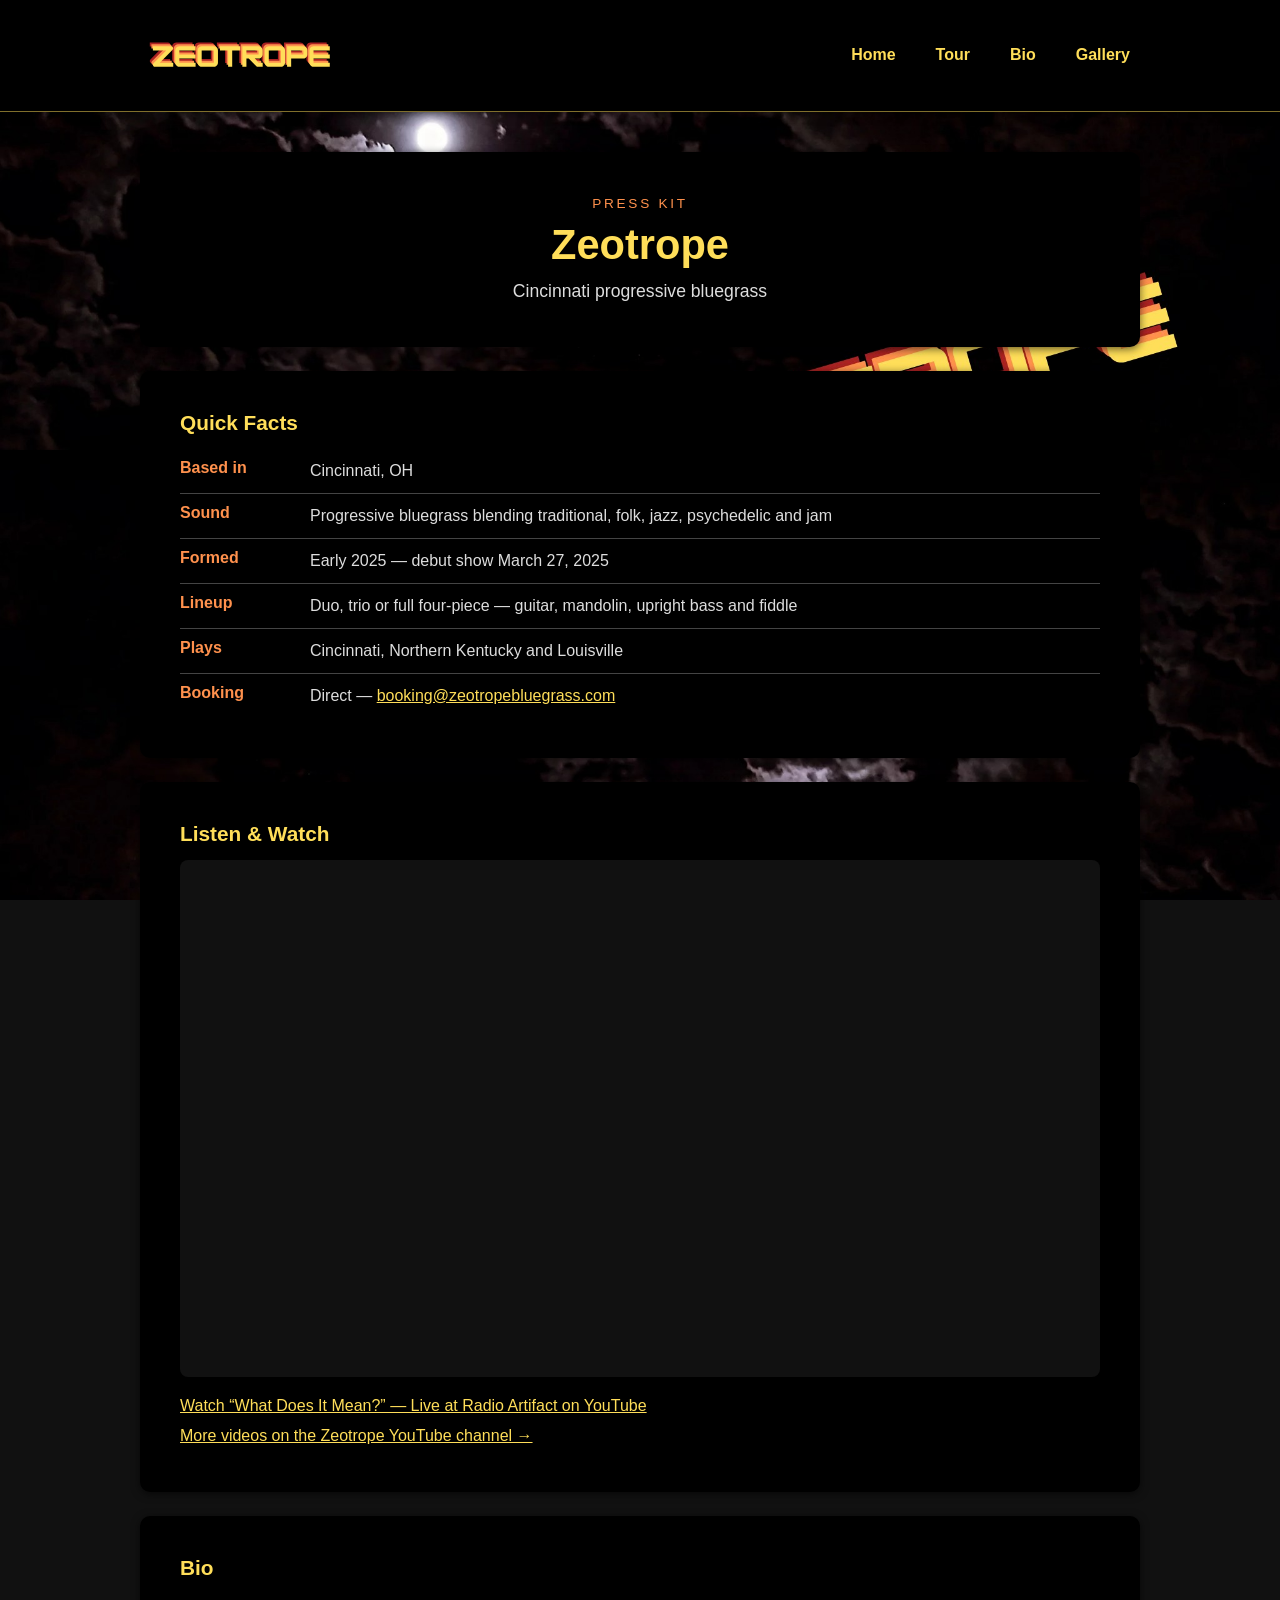
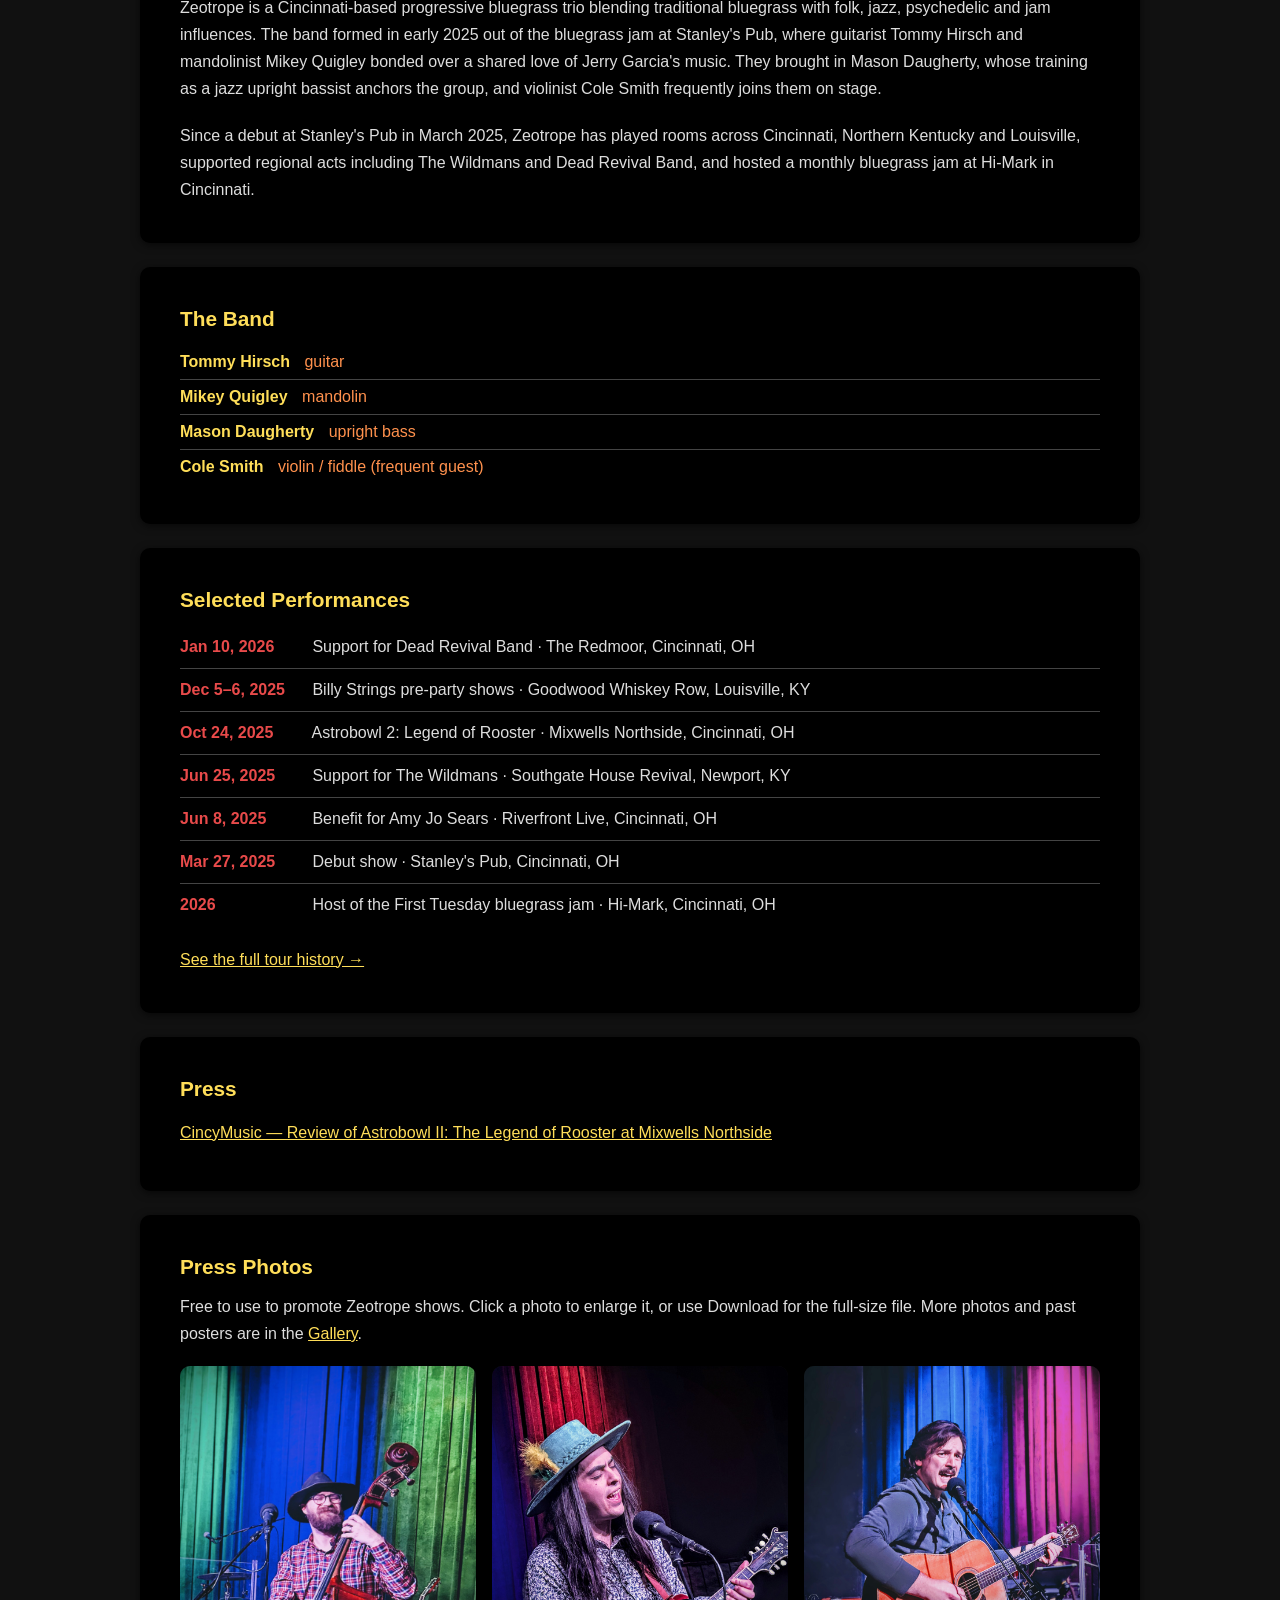
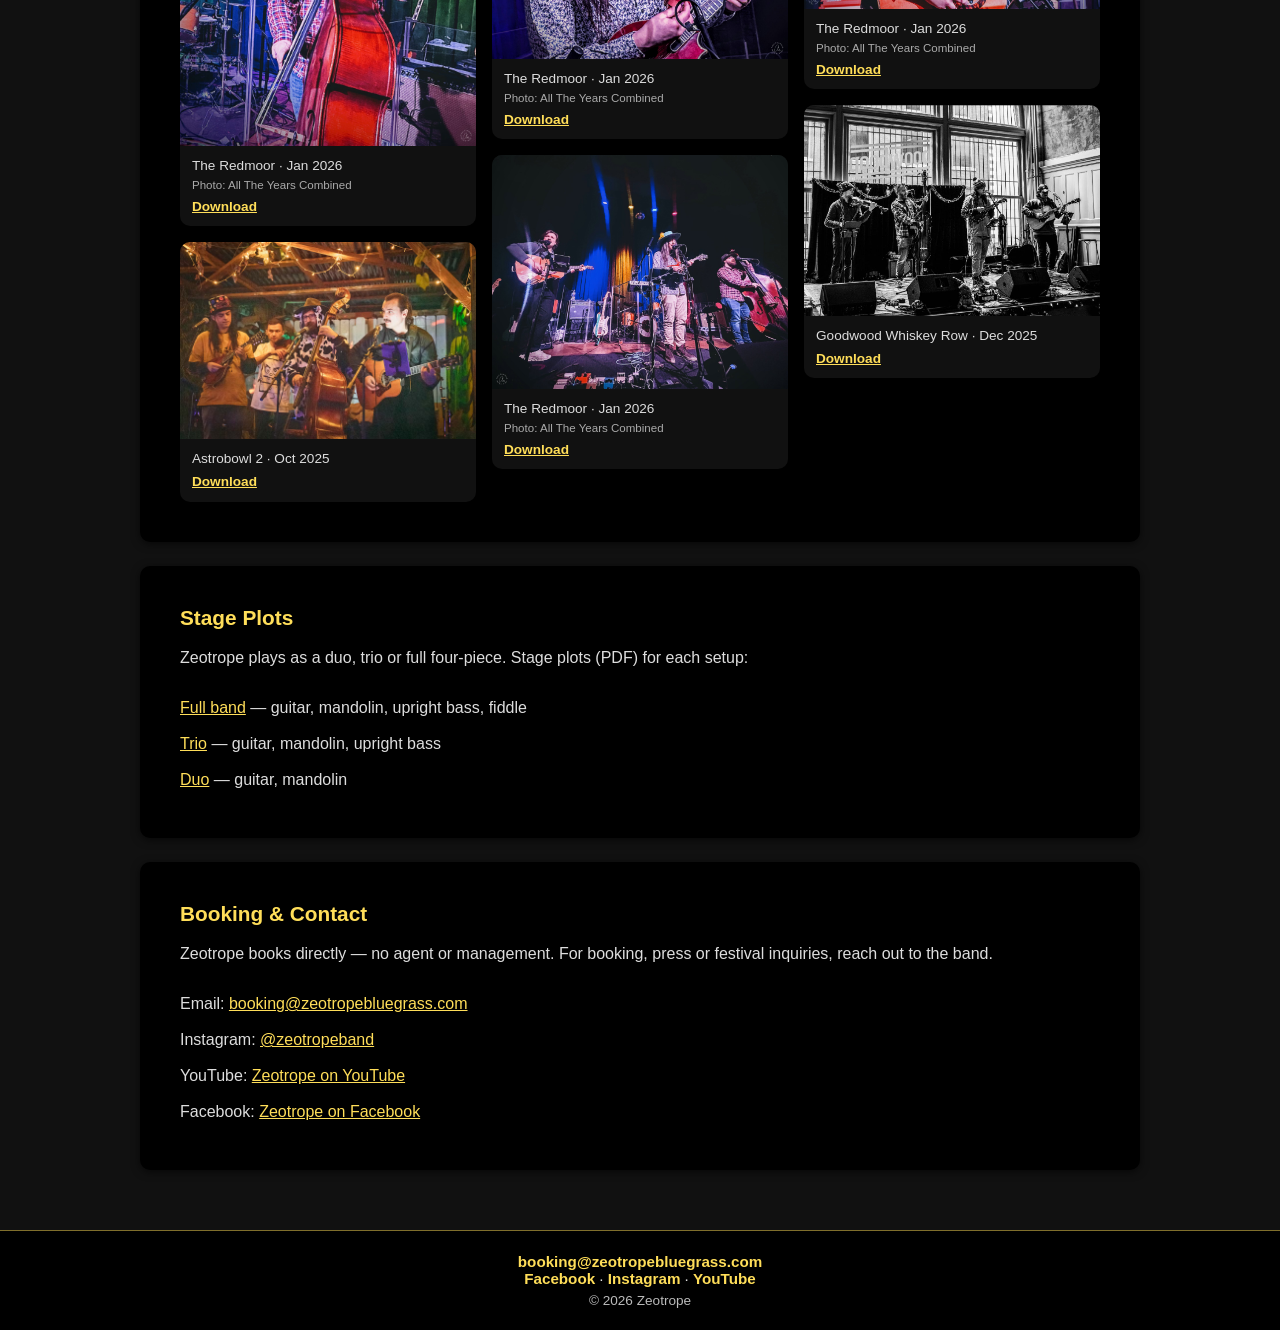
==== epk/index.html @ e507ed10 "Contact update part 2" ====
<!DOCTYPE html>
<html lang="en">
<head>
  <meta charset="UTF-8">
  <meta name="viewport" content="width=device-width, initial-scale=1.0">
  <title>Press Kit | Zeotrope</title>
  <meta name="robots" content="noindex, nofollow"> <!-- unlisted page: send the /epk/ link directly -->
  <meta name="description" content="Zeotrope press kit: bio, lineup, selected performances, press photos and booking contact for a Cincinnati progressive bluegrass band.">
  <link rel="stylesheet" href="../css/site.css?v=6">
  <link rel="stylesheet" href="../css/gallery.css?v=6">
  <link rel="stylesheet" href="../css/epk.css?v=6">
</head>
<body class="page">
  <!-- Shared header + nav (edit js/nav.js to change it everywhere) -->
  <script src="../js/nav.js?v=6"></script>

  <!--
    DRAFT: written from the band's own site content (bio + tour history). Instagram and
    Facebook could not be read automatically, so please check every fact against what the
    band would say. Search this file for "TODO" to find spots that need band input.
  -->

  <div class="content-container epk">

    <!-- Header -->
    <header class="content-box epk-header">
      <p class="epk-label">Press Kit</p>
      <h1>Zeotrope</h1>
      <p class="epk-tagline">Cincinnati progressive bluegrass</p>
    </header>

    <!-- Quick facts (replaces the follower/listener numbers other kits use) -->
    <section class="content-box" aria-labelledby="facts-h">
      <h2 id="facts-h">Quick Facts</h2>
      <dl class="facts">
        <div><dt>Based in</dt><dd>Cincinnati, OH</dd></div>
        <div><dt>Sound</dt><dd>Progressive bluegrass blending traditional, folk, jazz, psychedelic and jam</dd></div>
        <div><dt>Formed</dt><dd>Early 2025 &mdash; debut show March 27, 2025</dd></div>
        <div><dt>Lineup</dt><dd>Duo, trio or full four-piece &mdash; guitar, mandolin, upright bass and fiddle</dd></div>
        <div><dt>Plays</dt><dd>Cincinnati, Northern Kentucky and Louisville</dd></div>
        <div><dt>Booking</dt><dd>Direct &mdash; <a href="mailto:booking@zeotropebluegrass.com">booking@zeotropebluegrass.com</a></dd></div>
      </dl>
    </section>

    <!-- Listen & Watch -->
    <section class="content-box" aria-labelledby="watch-h">
      <h2 id="watch-h">Listen &amp; Watch</h2>
      <div class="video-embed">
        <iframe src="https://www.youtube-nocookie.com/embed/isxkt7oC374"
                title="Zeotrope: &quot;What Does It Mean?&quot; - Live at Radio Artifact"
                loading="lazy"
                allow="accelerometer; clipboard-write; encrypted-media; gyroscope; picture-in-picture; web-share"
                referrerpolicy="strict-origin-when-cross-origin"
                allowfullscreen></iframe>
      </div>
      <p class="video-links">
        <a href="https://www.youtube.com/watch?v=isxkt7oC374" target="_blank" rel="noopener noreferrer">Watch &ldquo;What Does It Mean?&rdquo; &mdash; Live at Radio Artifact on YouTube</a><br>
        <a href="https://www.youtube.com/@ZeotropeBluegrass" target="_blank" rel="noopener noreferrer">More videos on the Zeotrope YouTube channel &rarr;</a>
      </p>
    </section>

    <!-- Bio -->
    <section class="content-box" aria-labelledby="bio-h">
      <h2 id="bio-h">Bio</h2>
      <!-- TODO(band): rewrite in your own voice. The "Jerry Garcia" line is my reading of an unfinished sentence on the Bio page. -->
      <p>
        Zeotrope is a Cincinnati-based progressive bluegrass trio blending traditional bluegrass with folk,
        jazz, psychedelic and jam influences. The band formed in early 2025 out of the bluegrass jam at
        Stanley's Pub, where guitarist Tommy Hirsch and mandolinist Mikey Quigley bonded over a shared love
        of Jerry Garcia's music. They brought in Mason Daugherty, whose training as a jazz upright bassist
        anchors the group, and violinist Cole Smith frequently joins them on stage.
      </p>
      <p>
        Since a debut at Stanley's Pub in March 2025, Zeotrope has played rooms across Cincinnati, Northern
        Kentucky and Louisville, supported regional acts including The Wildmans and Dead Revival Band, and
        hosted a monthly bluegrass jam at Hi-Mark in Cincinnati.
      </p>
    </section>

    <!-- Lineup -->
    <section class="content-box" aria-labelledby="band-h">
      <h2 id="band-h">The Band</h2>
      <ul class="lineup">
        <li><strong>Tommy Hirsch</strong> <span>guitar</span></li>
        <li><strong>Mikey Quigley</strong> <span>mandolin</span></li>
        <li><strong>Mason Daugherty</strong> <span>upright bass</span></li>
        <li><strong>Cole Smith</strong> <span>violin / fiddle (frequent guest)</span></li>
      </ul>
      <!-- TODO(band): add vocals/harmonies per member if you want them listed. -->
    </section>

    <!-- Selected performances -->
    <section class="content-box" aria-labelledby="shows-h">
      <h2 id="shows-h">Selected Performances</h2>
      <ul class="highlights">
        <li><span class="when">Jan 10, 2026</span> Support for Dead Revival Band &middot; The Redmoor, Cincinnati, OH</li>
        <li><span class="when">Dec 5&ndash;6, 2025</span> Billy Strings pre-party shows &middot; Goodwood Whiskey Row, Louisville, KY</li>
        <li><span class="when">Oct 24, 2025</span> Astrobowl 2: Legend of Rooster &middot; Mixwells Northside, Cincinnati, OH</li>
        <li><span class="when">Jun 25, 2025</span> Support for The Wildmans &middot; Southgate House Revival, Newport, KY</li>
        <li><span class="when">Jun 8, 2025</span> Benefit for Amy Jo Sears &middot; Riverfront Live, Cincinnati, OH</li>
        <li><span class="when">Mar 27, 2025</span> Debut show &middot; Stanley's Pub, Cincinnati, OH</li>
        <li><span class="when">2026</span> Host of the First Tuesday bluegrass jam &middot; Hi-Mark, Cincinnati, OH</li>
      </ul>
      <p><a href="tour.html">See the full tour history &rarr;</a></p>
    </section>

    <!-- Press -->
    <section class="content-box" aria-labelledby="press-h">
      <h2 id="press-h">Press</h2>
      <ul class="press-list">
        <li>
          <a href="https://cincymusic.com/blog/2025/10/review-astrobowl-ii-the-legend-of-rooster-at-mixwells-northside" target="_blank" rel="noopener noreferrer">CincyMusic &mdash; Review of Astrobowl II: The Legend of Rooster at Mixwells Northside</a>
        </li>
      </ul>
      <!-- TODO(band): add any other write-ups, radio spots or interviews here. -->
    </section>


    <!-- Press photos -->
    <section class="content-box" aria-labelledby="photos-h">
      <h2 id="photos-h">Press Photos</h2>
      <p>Free to use to promote Zeotrope shows. Click a photo to enlarge it, or use Download for the full-size file. More photos and past posters are in the <a href="gallery.html">Gallery</a>.</p>
      <!-- Redmoor photos are credited to All The Years Combined; add credits for other photos here if needed. -->
      <ul class="gallery-grid press-gallery">
        <li class="gallery-item">
          <figure>
            <a href="../assets/photos/redmoor-4.jpg" data-lightbox download data-caption="The Redmoor · Jan 2026 · Photo: All The Years Combined">
              <img src="../assets/photos/redmoor-4.jpg" width="1597" height="2048" loading="lazy"
                   alt="The upright bassist, in a plaid shirt and black hat, stands with his bass in front of green and blue curtains.">
            </a>
            <figcaption>The Redmoor &middot; Jan 2026<span class="credit">Photo: All The Years Combined</span><a class="dl" href="../assets/photos/redmoor-4.jpg" download>Download</a></figcaption>
          </figure>
        </li>
        <li class="gallery-item">
          <figure>
            <a href="../assets/photos/astrobowl-1.jpg" data-lightbox download data-caption="Astrobowl 2 · Oct 2025">
              <img src="../assets/photos/astrobowl-1.jpg" width="1200" height="800" loading="lazy"
                   alt="The band on a string-lit covered stage: a mandolinist in a decorated hat, a fiddler, an upright bassist in a cow-print hoodie and a guitarist at the microphone.">
            </a>
            <figcaption>Astrobowl 2 &middot; Oct 2025<a class="dl" href="../assets/photos/astrobowl-1.jpg" download>Download</a></figcaption>
          </figure>
        </li>
        <li class="gallery-item">
          <figure>
            <a href="../assets/photos/redmoor-5.jpg" data-lightbox download data-caption="The Redmoor · Jan 2026 · Photo: All The Years Combined">
              <img src="../assets/photos/redmoor-5.jpg" width="2048" height="2023" loading="lazy"
                   alt="The mandolinist, in a teal feathered hat, sings while playing mandolin in front of a red curtain.">
            </a>
            <figcaption>The Redmoor &middot; Jan 2026<span class="credit">Photo: All The Years Combined</span><a class="dl" href="../assets/photos/redmoor-5.jpg" download>Download</a></figcaption>
          </figure>
        </li>
        <li class="gallery-item">
          <figure>
            <a href="../assets/photos/redmoor-2.jpg" data-lightbox download data-caption="The Redmoor · Jan 2026 · Photo: All The Years Combined">
              <img src="../assets/photos/redmoor-2.jpg" width="2048" height="1621" loading="lazy"
                   alt="The guitarist, mandolinist and upright bassist playing in colored stage light at The Redmoor, with a drum kit and amps behind them.">
            </a>
            <figcaption>The Redmoor &middot; Jan 2026<span class="credit">Photo: All The Years Combined</span><a class="dl" href="../assets/photos/redmoor-2.jpg" download>Download</a></figcaption>
          </figure>
        </li>
        <li class="gallery-item">
          <figure>
            <a href="../assets/photos/redmoor-3.jpg" data-lightbox download data-caption="The Redmoor · Jan 2026 · Photo: All The Years Combined">
              <img src="../assets/photos/redmoor-3.jpg" width="2048" height="1677" loading="lazy"
                   alt="The guitarist sings into a microphone while playing acoustic guitar in front of blue and pink curtains.">
            </a>
            <figcaption>The Redmoor &middot; Jan 2026<span class="credit">Photo: All The Years Combined</span><a class="dl" href="../assets/photos/redmoor-3.jpg" download>Download</a></figcaption>
          </figure>
        </li>
        <li class="gallery-item">
          <figure>
            <a href="../assets/photos/goodwood-1.jpg" data-lightbox download data-caption="Goodwood Whiskey Row · Dec 2025">
              <img src="../assets/photos/goodwood-1.jpg" width="1079" height="771" loading="lazy"
                   alt="Black-and-white photo of the band performing in a bright room with tall windows at Goodwood Whiskey Row.">
            </a>
            <figcaption>Goodwood Whiskey Row &middot; Dec 2025<a class="dl" href="../assets/photos/goodwood-1.jpg" download>Download</a></figcaption>
          </figure>
        </li>
      </ul>
    </section>

    <!-- Stage plots -->
    <section class="content-box" aria-labelledby="stage-h">
      <h2 id="stage-h">Stage Plots</h2>
      <p>Zeotrope plays as a duo, trio or full four-piece. Stage plots (PDF) for each setup:</p>
      <ul class="press-list">
        <li><a href="../assets/downloads/zeotrope-stage-plot-full-band.pdf" target="_blank" rel="noopener noreferrer">Full band</a> &mdash; guitar, mandolin, upright bass, fiddle</li>
        <li><a href="../assets/downloads/zeotrope-stage-plot-trio.pdf" target="_blank" rel="noopener noreferrer">Trio</a> &mdash; guitar, mandolin, upright bass</li>
        <li><a href="../assets/downloads/zeotrope-stage-plot-duo.pdf" target="_blank" rel="noopener noreferrer">Duo</a> &mdash; guitar, mandolin</li>
      </ul>
    </section>

    <!-- Contact -->
    <section class="content-box" aria-labelledby="contact-h">
      <h2 id="contact-h">Booking &amp; Contact</h2>
      <p>Zeotrope books directly &mdash; no agent or management. For booking, press or festival inquiries, reach out to the band.</p>
      <ul class="press-list">
        <li>Email: <a href="mailto:booking@zeotropebluegrass.com">booking@zeotropebluegrass.com</a></li>
        <li>Instagram: <a href="https://www.instagram.com/zeotropeband/" target="_blank" rel="noopener noreferrer">@zeotropeband</a></li>
        <li>YouTube: <a href="https://www.youtube.com/@ZeotropeBluegrass" target="_blank" rel="noopener noreferrer">Zeotrope on YouTube</a></li>
        <li>Facebook: <a href="https://www.facebook.com/p/Zeotrope-61574275161086/" target="_blank" rel="noopener noreferrer">Zeotrope on Facebook</a></li>
      </ul>
      <!-- TODO(band): optional extras venues like to see: typical set lengths, and whether you travel beyond the tri-state area. -->
    </section>

  </div>
  <script src="../js/gallery.js"></script>
</body>
</html>
---- css/site.css ----
/* ==========================================================
   Shared styles: reset, page background, header + nav.
   Loaded by every page, before that page's own stylesheet.
   ========================================================== */

/* Reset */
* {
  margin: 0;
  padding: 0;
  box-sizing: border-box;
  font-family: Arial, Helvetica, sans-serif;
}

html {
  overflow-y: scroll; /* keep scrollbar consistent across pages */
}

/* Inner-page background (Bio, Tour, ...).
   Drawn on a fixed layer so it always fills the screen, including on phones. */
body.page {
  background-color: #111;
  color: #fff;
  min-height: 100vh;
  min-height: 100dvh;
  display: flex; /* column layout keeps the footer at the bottom of short pages */
  flex-direction: column;
}

body.page > * {
  flex-shrink: 0;
}

body.page::before {
  content: '';
  position: fixed;
  inset: 0;
  z-index: -1;
  background: url('../assets/images/iks.jpg') no-repeat center center / cover;
}

/* Site Header */
.site-header {
  width: 100%;
  background-color: #000; /* solid, so scrolling content never shows through */
  padding: 30px 0;
  position: sticky; /* stays pinned to the top while the page scrolls */
  top: 0;
  z-index: 1000;
  border-bottom: 1px solid rgba(255, 222, 89, 0.5);
  box-shadow: 0 2px 8px rgba(0, 0, 0, 0.5);
}

/* Nav Bar: logo left, links right */
.nav-bar {
  width: 90%;
  max-width: 1000px;
  margin: 0 auto;
  display: flex;
  justify-content: space-between;
  align-items: center;
}

.nav-logo {
  display: inline-block;
  text-decoration: none;
}

.nav-logo-img {
  width: 200px;
  max-width: 100%;
  height: auto;
  display: block;
}

.nav-links {
  list-style: none;
  display: flex;
  gap: 20px;
}

.nav-links li a {
  display: inline-block;
  text-decoration: none;
  color: #ffde59;
  font-weight: bold;
  padding: 6px 10px;
  border-radius: 4px;
  transition: color 0.3s ease, background-color 0.3s ease;
}

.nav-links li a:hover,
.nav-links li a.active {
  background-color: rgba(255, 222, 89, 0.1);
  color: #ffde59;
}

.nav-links li a:focus-visible,
.nav-logo:focus-visible {
  outline: 2px solid #ffde59;
  outline-offset: 2px;
}

/* Mobile: stack the logo above the links, centered */
@media (max-width: 600px) {
  .site-header {
    padding: 14px 0;
  }

  .nav-bar {
    flex-direction: column;
    gap: 10px;
  }

  .nav-logo-img {
    width: 160px;
  }

  .nav-links {
    flex-wrap: wrap;
    justify-content: center;
    gap: 6px;
  }

  .nav-links li a {
    padding: 10px 14px; /* comfortable tap target */
  }
}

/* ==========================================================
   Shared "black card" layout (Contact, EPK, ...)
   ========================================================== */
.content-container {
  width: 90%;
  max-width: 1000px;
  margin: 0 auto;
  padding: 40px 0 60px;
}

.content-box {
  background-color: #000;
  padding: 40px;
  border-radius: 10px;
  box-shadow: 0 2px 8px rgba(0, 0, 0, 0.6);
}

.content-box + .content-box {
  margin-top: 24px;
}

.content-box h1 {
  font-size: 2rem;
  color: #ffde59;
  margin-bottom: 20px;
  text-align: center;
  text-shadow: 0 1px 3px rgba(0, 0, 0, 0.6);
}

.content-box h2 {
  font-size: 1.3rem;
  color: #ffde59;
  margin-bottom: 14px;
}

.content-box p {
  line-height: 1.7;
  color: #ddd;
  margin-bottom: 1.2rem;
}

.content-box p:last-child {
  margin-bottom: 0;
}

.content-box a {
  color: #ffde59;
}

.content-box a:focus-visible {
  outline: 2px solid #ffde59;
  outline-offset: 2px;
}

@media (max-width: 700px) {
  .content-container {
    padding: 24px 0 40px;
  }

  .content-box {
    padding: 20px;
  }

  .content-box h1 {
    font-size: 1.6rem;
  }
}

/* ---------- Standard social buttons (home + contact) ----------
   Markup:  <ul class="social-links"><li><a class="social-btn" href="..." target="_blank" rel="noopener noreferrer">Facebook</a></li>...</ul>
   To add an icon later, put <img src="..." alt="" width="22" height="22"> before the label text. */
.social-links {
  list-style: none;
  display: flex;
  flex-wrap: wrap;
  justify-content: center;
  gap: 12px;
}

.social-btn {
  display: inline-flex;
  align-items: center;
  gap: 8px;
  padding: 10px 22px;
  min-height: 44px;
  border: 2px solid #ffde59;
  border-radius: 50px;
  background: rgba(0, 0, 0, 0.55);
  color: #ffde59;
  font-weight: bold;
  text-decoration: none;
  transition: background 0.3s, color 0.3s, transform 0.3s;
}

.social-btn:hover {
  background: #aa2222;
  border-color: #aa2222;
  color: #fff;
  transform: scale(1.06);
}

.social-btn:focus-visible {
  outline: 3px solid #fff;
  outline-offset: 3px;
}

/* ---------- Site footer (added by js/nav.js) ---------- */
.site-footer {
  margin-top: auto;
  width: 100%;
  padding: 22px 20px;
  background-color: #000;
  border-top: 1px solid rgba(255, 222, 89, 0.5);
  text-align: center;
  color: #ddd;
  font-size: 0.95rem;
}

.site-footer a {
  color: #ffde59;
  font-weight: bold;
  text-decoration: none;
}

.site-footer a:hover {
  text-decoration: underline;
}

.site-footer a:focus-visible {
  outline: 2px solid #ffde59;
  outline-offset: 2px;
}

.footer-copy {
  margin-top: 6px;
  font-size: 0.85rem;
  color: #bbb;
}

@media print {
  .site-footer { display: none; }
}
---- css/gallery.css ----
/* ==========================================================
   Gallery page only. Shared header/nav/background are in site.css.
   ========================================================== */

.gallery-container {
  width: 90%;
  max-width: 1100px;
  margin: 0 auto;
  padding: 40px 0 60px;
}

.gallery-title {
  font-size: 2rem;
  color: #ffde59;
  text-align: center;
  margin-bottom: 24px;
  text-shadow: 0 1px 3px rgba(0, 0, 0, 0.6);
}

/* Masonry-style columns: photos of different shapes pack together */
.gallery-grid {
  list-style: none;
  column-count: 3;
  column-gap: 16px;
}

.gallery-item {
  break-inside: avoid;
  margin-bottom: 16px;
  background-color: #000;
  border-radius: 10px;
  overflow: hidden;
  box-shadow: 0 2px 8px rgba(0, 0, 0, 0.6);
}

.gallery-item a {
  display: block;
}

.gallery-item img {
  display: block;
  width: 100%;
  height: auto;
  transition: opacity 0.3s ease;
}

.gallery-item a:hover img {
  opacity: 0.85;
}

.gallery-item a:focus-visible {
  outline: 3px solid #ffde59;
  outline-offset: -3px;
}

.gallery-item figcaption {
  padding: 10px 12px;
  font-size: 0.85rem;
  line-height: 1.4;
  color: #ddd;
}

@media (max-width: 900px) {
  .gallery-grid {
    column-count: 2;
  }
}

@media (max-width: 560px) {
  .gallery-container {
    padding: 24px 0 40px;
  }

  .gallery-title {
    font-size: 1.6rem;
  }

  .gallery-grid {
    column-count: 1;
  }
}

/* ---------- Click-to-enlarge viewer (built by js/gallery.js) ---------- */
dialog.lightbox {
  border: none;
  padding: 0;
  margin: 0;
  width: 100%;
  max-width: 100vw;
  height: 100%;
  max-height: 100vh;
  max-height: 100dvh;
  background: rgba(0, 0, 0, 0.94);
  color: #fff;
}

dialog.lightbox::backdrop {
  background: rgba(0, 0, 0, 0.94);
}

dialog.lightbox figure {
  width: 100%;
  height: 100%;
  display: flex;
  flex-direction: column;
  align-items: center;
  justify-content: center;
  padding: 56px 56px 20px;
}

dialog.lightbox img {
  max-width: 100%;
  max-height: calc(100% - 44px);
  object-fit: contain;
}

dialog.lightbox figcaption {
  margin-top: 12px;
  min-height: 24px;
  font-size: 0.95rem;
  text-align: center;
  color: #ddd;
}

dialog.lightbox button {
  position: absolute;
  background: rgba(0, 0, 0, 0.6);
  color: #ffde59;
  border: 1px solid rgba(255, 222, 89, 0.5);
  border-radius: 50%;
  width: 44px;
  height: 44px;
  font-size: 1.8rem;
  line-height: 1;
  cursor: pointer;
}

dialog.lightbox button:hover,
dialog.lightbox button:focus-visible {
  background: rgba(255, 222, 89, 0.2);
  outline: none;
}

dialog.lightbox .lb-close { top: 12px; right: 12px; }
dialog.lightbox .lb-prev  { left: 10px;  top: 50%; transform: translateY(-50%); }
dialog.lightbox .lb-next  { right: 10px; top: 50%; transform: translateY(-50%); }

@media (max-width: 560px) {
  dialog.lightbox figure {
    padding: 56px 8px 16px;
  }
}

/* ---------- Gallery page extras ---------- */
.gallery-jump {
  text-align: center;
  margin-bottom: 8px;
  color: #ddd;
}

.gallery-jump a {
  color: #ffde59;
  font-weight: bold;
  text-decoration: none;
  padding: 6px 8px;
}

.gallery-jump a:hover {
  text-decoration: underline;
}

.gallery-heading {
  font-size: 1.4rem;
  color: #ffde59;
  margin: 28px 0 16px;
  text-shadow: 0 1px 3px rgba(0, 0, 0, 0.6);
  scroll-margin-top: 140px; /* clears the pinned header after a jump link */
}

/* Download link shown inside the viewer for press photos */
dialog.lightbox .lb-download {
  margin-top: 6px;
  color: #ffde59;
  font-weight: bold;
  font-size: 0.9rem;
}

dialog.lightbox .lb-download[hidden] {
  display: none;
}

/* Press photos inside the EPK card: same masonry cards as the Gallery */
.press-gallery {
  margin-top: 8px;
}

.press-gallery .gallery-item {
  background-color: #111;
  box-shadow: none;
}

.press-gallery .gallery-item figcaption .dl {
  display: block;
  margin-top: 4px;
  color: #ffde59;
  font-weight: bold;
}

@media (max-width: 560px) {
  .gallery-heading {
    scroll-margin-top: 170px; /* header is taller on phones */
  }
}

/* Photographer credit line under a caption */
.gallery-item figcaption .credit {
  display: block;
  margin-top: 2px;
  font-size: 0.85em;
  opacity: 0.75;
}
---- css/epk.css ----
/* ==========================================================
   EPK / press kit page only. Card layout comes from site.css.
   ========================================================== */

.epk-header {
  text-align: center;
}

.epk-label {
  font-size: 0.85rem;
  letter-spacing: 0.2em;
  text-transform: uppercase;
  color: #ff914d !important;
  margin-bottom: 6px !important;
}

.epk-header h1 {
  font-size: 2.6rem;
  margin-bottom: 8px;
}

.epk-tagline {
  font-size: 1.1rem;
  margin-bottom: 0 !important;
}

/* Quick facts: label | value */
.facts > div {
  display: flex;
  gap: 20px;
  padding: 10px 0;
  border-bottom: 1px solid #444;
}

.facts > div:last-child {
  border-bottom: none;
}

.facts dt {
  flex: 0 0 110px;
  font-weight: bold;
  color: #ff914d;
}

.facts dd {
  color: #ddd;
  line-height: 1.5;
}

/* Lineup */
.lineup {
  list-style: none;
}

.lineup li {
  padding: 8px 0;
  border-bottom: 1px solid #444;
  color: #ddd;
}

.lineup li:last-child {
  border-bottom: none;
}

.lineup strong {
  color: #ffde59;
  margin-right: 10px;
}

.lineup span {
  color: #ff914d;
}

/* Selected performances */
.highlights {
  list-style: none;
  margin-bottom: 1.2rem;
}

.highlights li {
  padding: 9px 0;
  border-bottom: 1px solid #444;
  color: #ddd;
  line-height: 1.5;
}

.highlights li:last-child {
  border-bottom: none;
}

.highlights .when {
  display: inline-block;
  min-width: 120px;
  margin-right: 8px;
  font-weight: bold;
  color: #e84a4a;
}

/* Press + contact link lists */
.press-list {
  list-style: none;
}

.press-list li {
  padding: 6px 0;
  color: #ddd;
  line-height: 1.5;
}

/* Video embed: scales to the card width, always 16:9 */
.video-embed {
  position: relative;
  width: 100%;
  aspect-ratio: 16 / 9;
  background: #111;
  border-radius: 8px;
  overflow: hidden;
  margin-bottom: 14px;
}

.video-embed iframe {
  position: absolute;
  inset: 0;
  width: 100%;
  height: 100%;
  border: 0;
}

.video-links {
  line-height: 1.9 !important;
}

/* Mobile */
@media (max-width: 700px) {
  .epk-header h1 {
    font-size: 2rem;
  }

  .highlights .when {
    display: block;
    min-width: 0;
  }
}

@media (max-width: 520px) {
  .facts > div {
    flex-direction: column;
    gap: 2px;
  }

  .facts dt {
    flex-basis: auto;
  }

}

/* Printing / "Save as PDF": a clean black-on-white one-sheet */
@media print {
  .site-header {
    display: none;
  }

  body.page,
  body.page * {
    color: #000 !important;
    text-shadow: none !important;
  }

  body.page {
    background: #fff;
  }

  body.page::before {
    display: none;
  }

  .content-container {
    width: 100%;
    max-width: none;
    padding: 0;
  }

  .content-box {
    background: #fff;
    box-shadow: none;
    border-radius: 0;
    padding: 12px 0;
    break-inside: avoid;
  }

  .content-box + .content-box {
    margin-top: 0;
    border-top: 1px solid #999;
  }

  .video-embed,
  .gallery-item figcaption .dl {
    display: none;
  }

  .press-gallery .gallery-item {
    background: #fff;
  }

  .press-gallery img {
    max-height: 140px;
    object-fit: cover;
  }
}
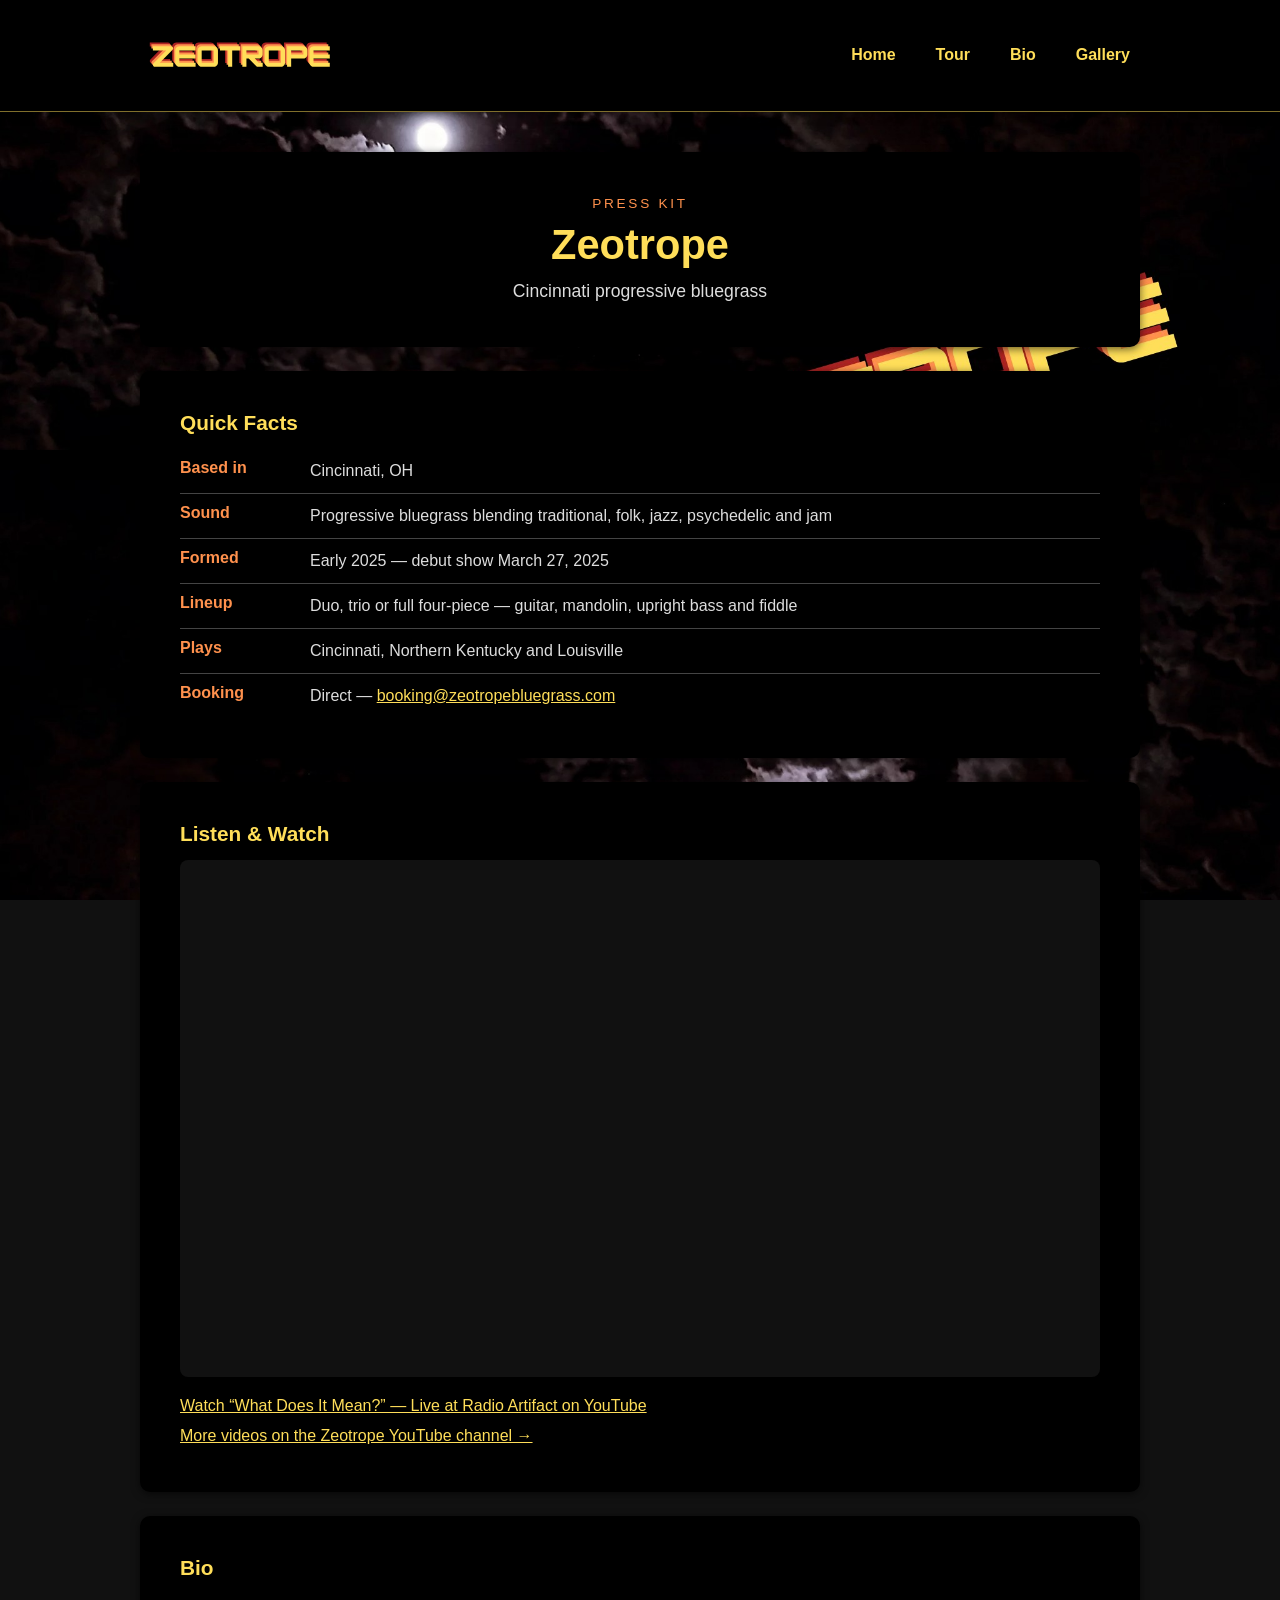
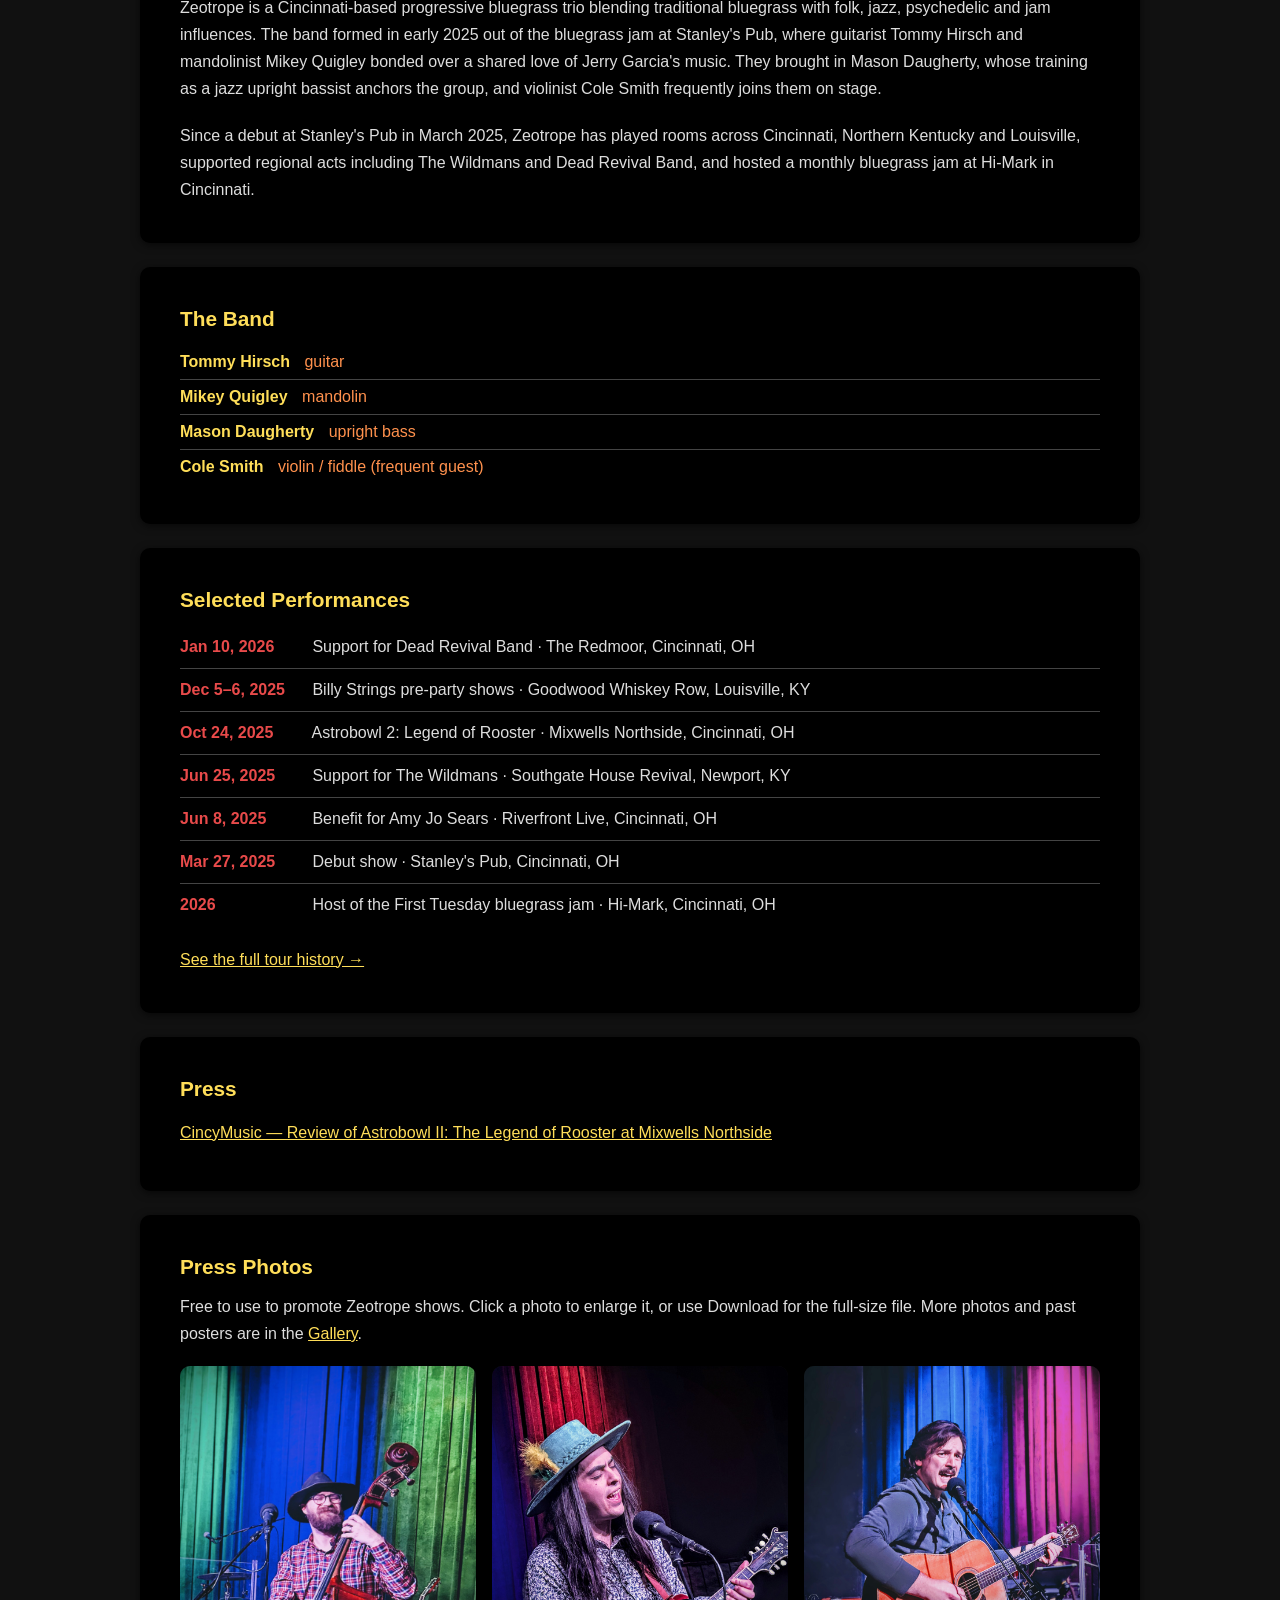
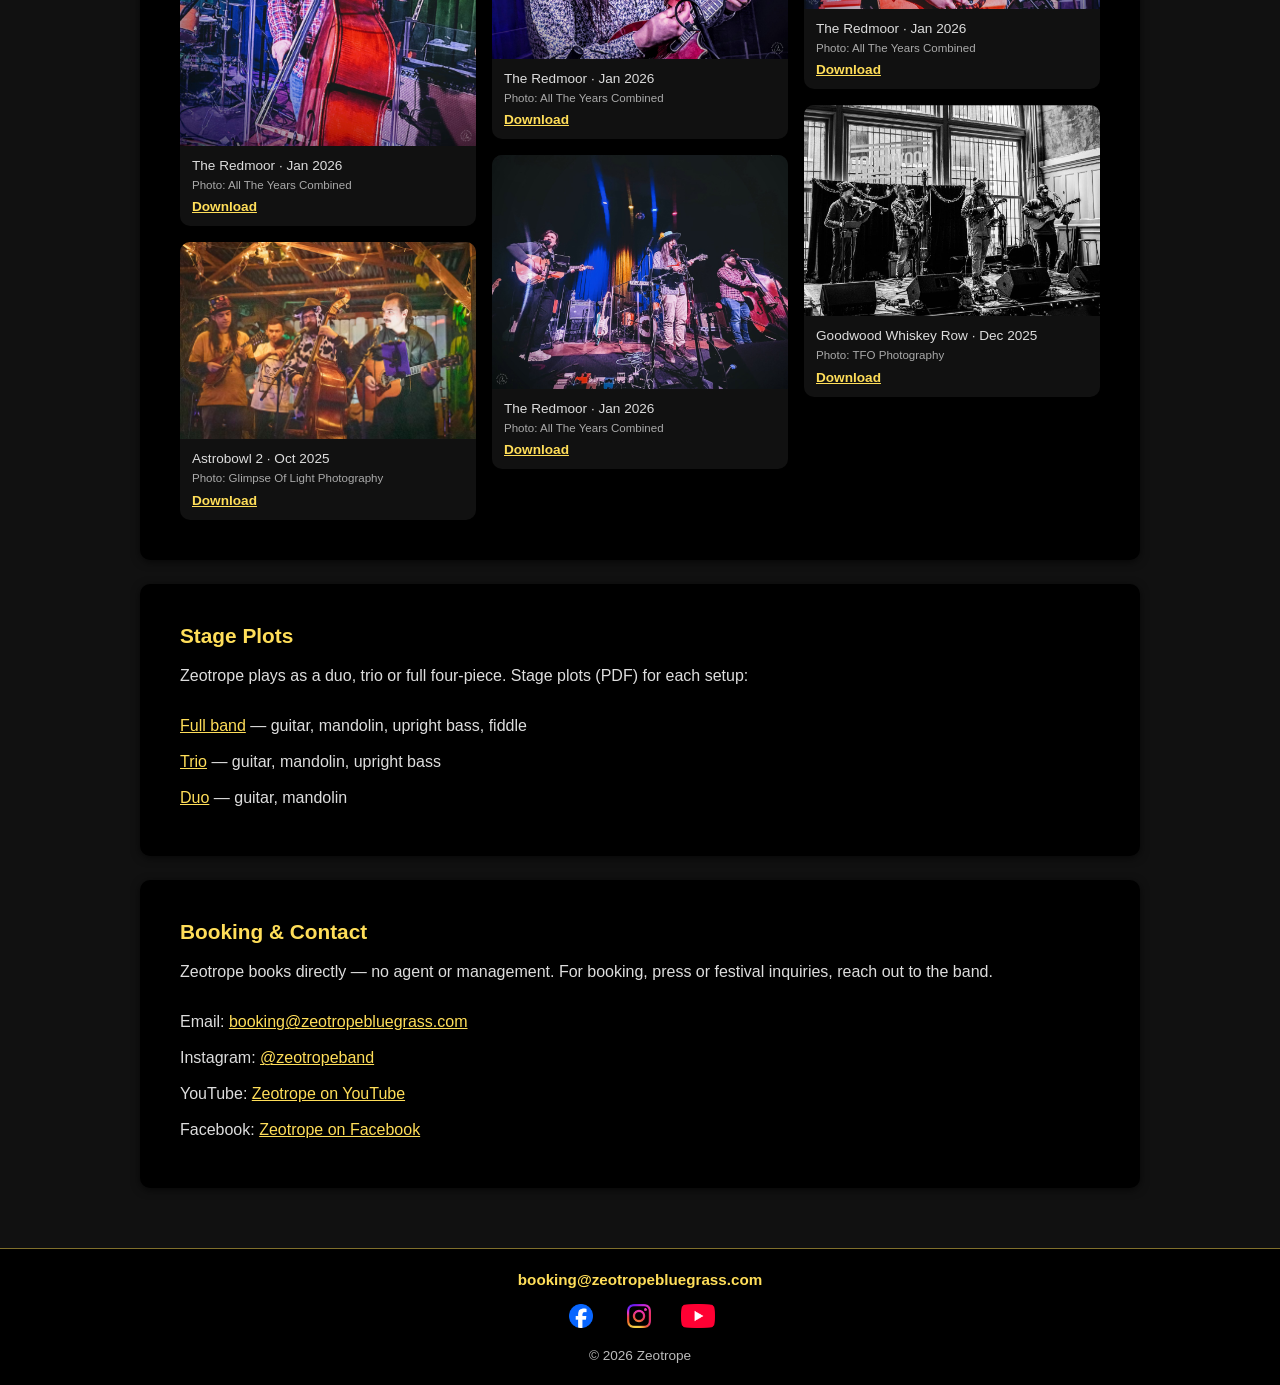
==== commit efe69ccf: "Logos, photo cred" ====
--- a/epk/index.html
+++ b/epk/index.html
@@ -6,13 +6,13 @@
   <title>Press Kit | Zeotrope</title>
   <meta name="robots" content="noindex, nofollow"> <!-- unlisted page: send the /epk/ link directly -->
   <meta name="description" content="Zeotrope press kit: bio, lineup, selected performances, press photos and booking contact for a Cincinnati progressive bluegrass band.">
-  <link rel="stylesheet" href="../css/site.css?v=6">
-  <link rel="stylesheet" href="../css/gallery.css?v=6">
-  <link rel="stylesheet" href="../css/epk.css?v=6">
+  <link rel="stylesheet" href="../css/site.css?v=11">
+  <link rel="stylesheet" href="../css/gallery.css?v=11">
+  <link rel="stylesheet" href="../css/epk.css?v=11">
 </head>
 <body class="page">
   <!-- Shared header + nav (edit js/nav.js to change it everywhere) -->
-  <script src="../js/nav.js?v=6"></script>
+  <script src="../js/nav.js?v=11"></script>
 
   <!--
     DRAFT: written from the band's own site content (bio + tour history). Instagram and
@@ -133,11 +133,11 @@
         </li>
         <li class="gallery-item">
           <figure>
-            <a href="../assets/photos/astrobowl-1.jpg" data-lightbox download data-caption="Astrobowl 2 · Oct 2025">
+            <a href="../assets/photos/astrobowl-1.jpg" data-lightbox download data-caption="Astrobowl 2 · Oct 2025 · Photo: Glimpse Of Light Photography">
               <img src="../assets/photos/astrobowl-1.jpg" width="1200" height="800" loading="lazy"
                    alt="The band on a string-lit covered stage: a mandolinist in a decorated hat, a fiddler, an upright bassist in a cow-print hoodie and a guitarist at the microphone.">
             </a>
-            <figcaption>Astrobowl 2 &middot; Oct 2025<a class="dl" href="../assets/photos/astrobowl-1.jpg" download>Download</a></figcaption>
+            <figcaption>Astrobowl 2 &middot; Oct 2025<span class="credit">Photo: Glimpse Of Light Photography</span><a class="dl" href="../assets/photos/astrobowl-1.jpg" download>Download</a></figcaption>
           </figure>
         </li>
         <li class="gallery-item">
@@ -169,11 +169,11 @@
         </li>
         <li class="gallery-item">
           <figure>
-            <a href="../assets/photos/goodwood-1.jpg" data-lightbox download data-caption="Goodwood Whiskey Row · Dec 2025">
+            <a href="../assets/photos/goodwood-1.jpg" data-lightbox download data-caption="Goodwood Whiskey Row · Dec 2025 · Photo: TFO Photography">
               <img src="../assets/photos/goodwood-1.jpg" width="1079" height="771" loading="lazy"
                    alt="Black-and-white photo of the band performing in a bright room with tall windows at Goodwood Whiskey Row.">
             </a>
-            <figcaption>Goodwood Whiskey Row &middot; Dec 2025<a class="dl" href="../assets/photos/goodwood-1.jpg" download>Download</a></figcaption>
+            <figcaption>Goodwood Whiskey Row &middot; Dec 2025<span class="credit">Photo: TFO Photography</span><a class="dl" href="../assets/photos/goodwood-1.jpg" download>Download</a></figcaption>
           </figure>
         </li>
       </ul>
--- a/css/site.css
+++ b/css/site.css
@@ -268,3 +268,62 @@
 @media print {
   .site-footer { display: none; }
 }
+
+/* Icon inside a social button (the image is removed automatically if its file is missing) */
+.social-btn img {
+  width: 22px;
+  height: 22px;
+  display: block;
+}
+
+/* Icon-only style (home page): the brand icons in a row, no border.
+   Each link keeps its text label for screen readers; the label only shows when the icon file is missing. */
+.social-links--icons {
+  gap: 24px;
+  align-items: center;
+}
+
+.social-links--icons .social-btn {
+  min-width: 44px;
+  min-height: 44px;
+  padding: 6px;
+  border: none;
+  border-radius: 10px;
+  background: none;
+  justify-content: center;
+  transition: transform 0.25s ease;
+}
+
+.social-links--icons .social-btn:hover {
+  background: none;
+  transform: scale(1.2); /* slight enlarge on hover */
+}
+
+.social-links--icons .social-btn img {
+  width: auto;
+  height: 32px;
+  display: block;
+}
+
+.social-links--icons .social-btn:has(img) span {
+  position: absolute;
+  width: 1px;
+  height: 1px;
+  overflow: hidden;
+  clip: rect(0 0 0 0);
+  white-space: nowrap;
+}
+
+/* Smaller icon row (footer) */
+.social-links--small {
+  gap: 14px;
+  margin: 6px 0 10px;
+}
+
+.social-links--small .social-btn img {
+  height: 24px;
+}
+
+.site-footer .social-btn:hover {
+  text-decoration: none;
+}
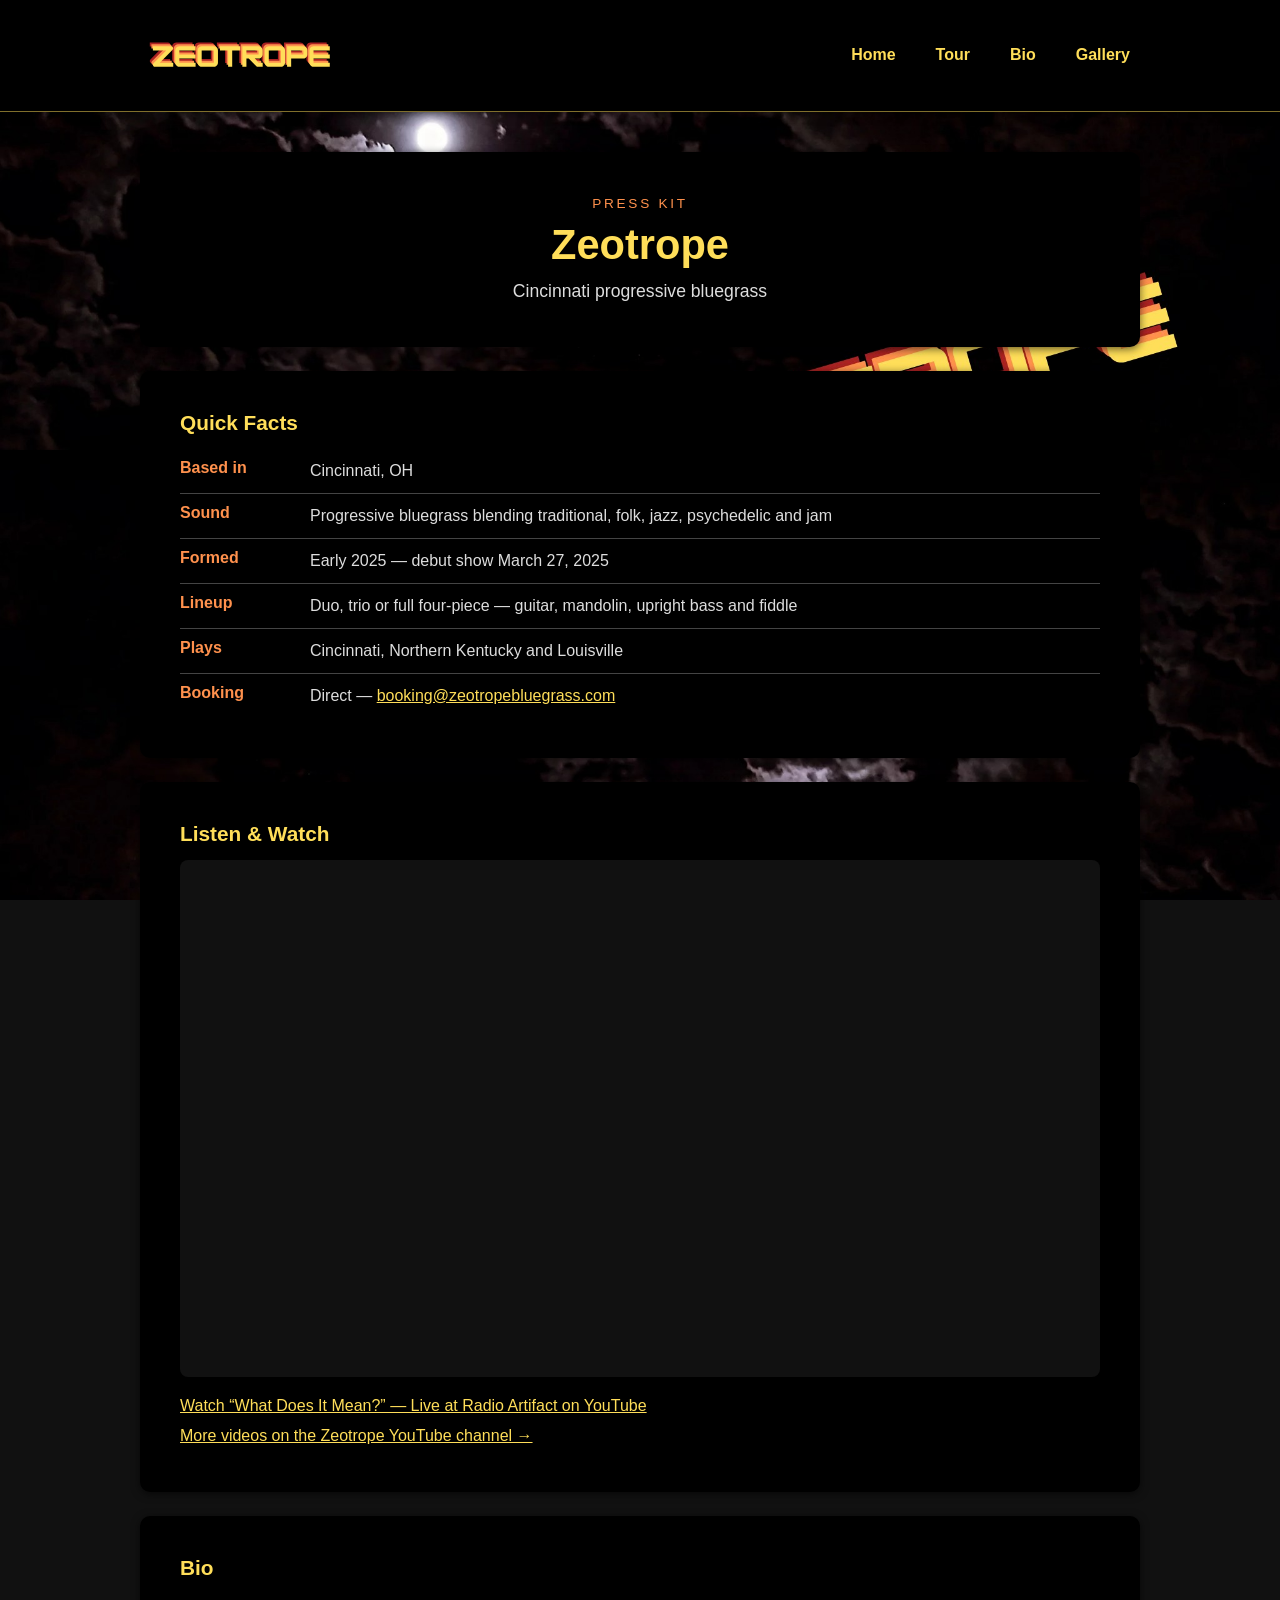
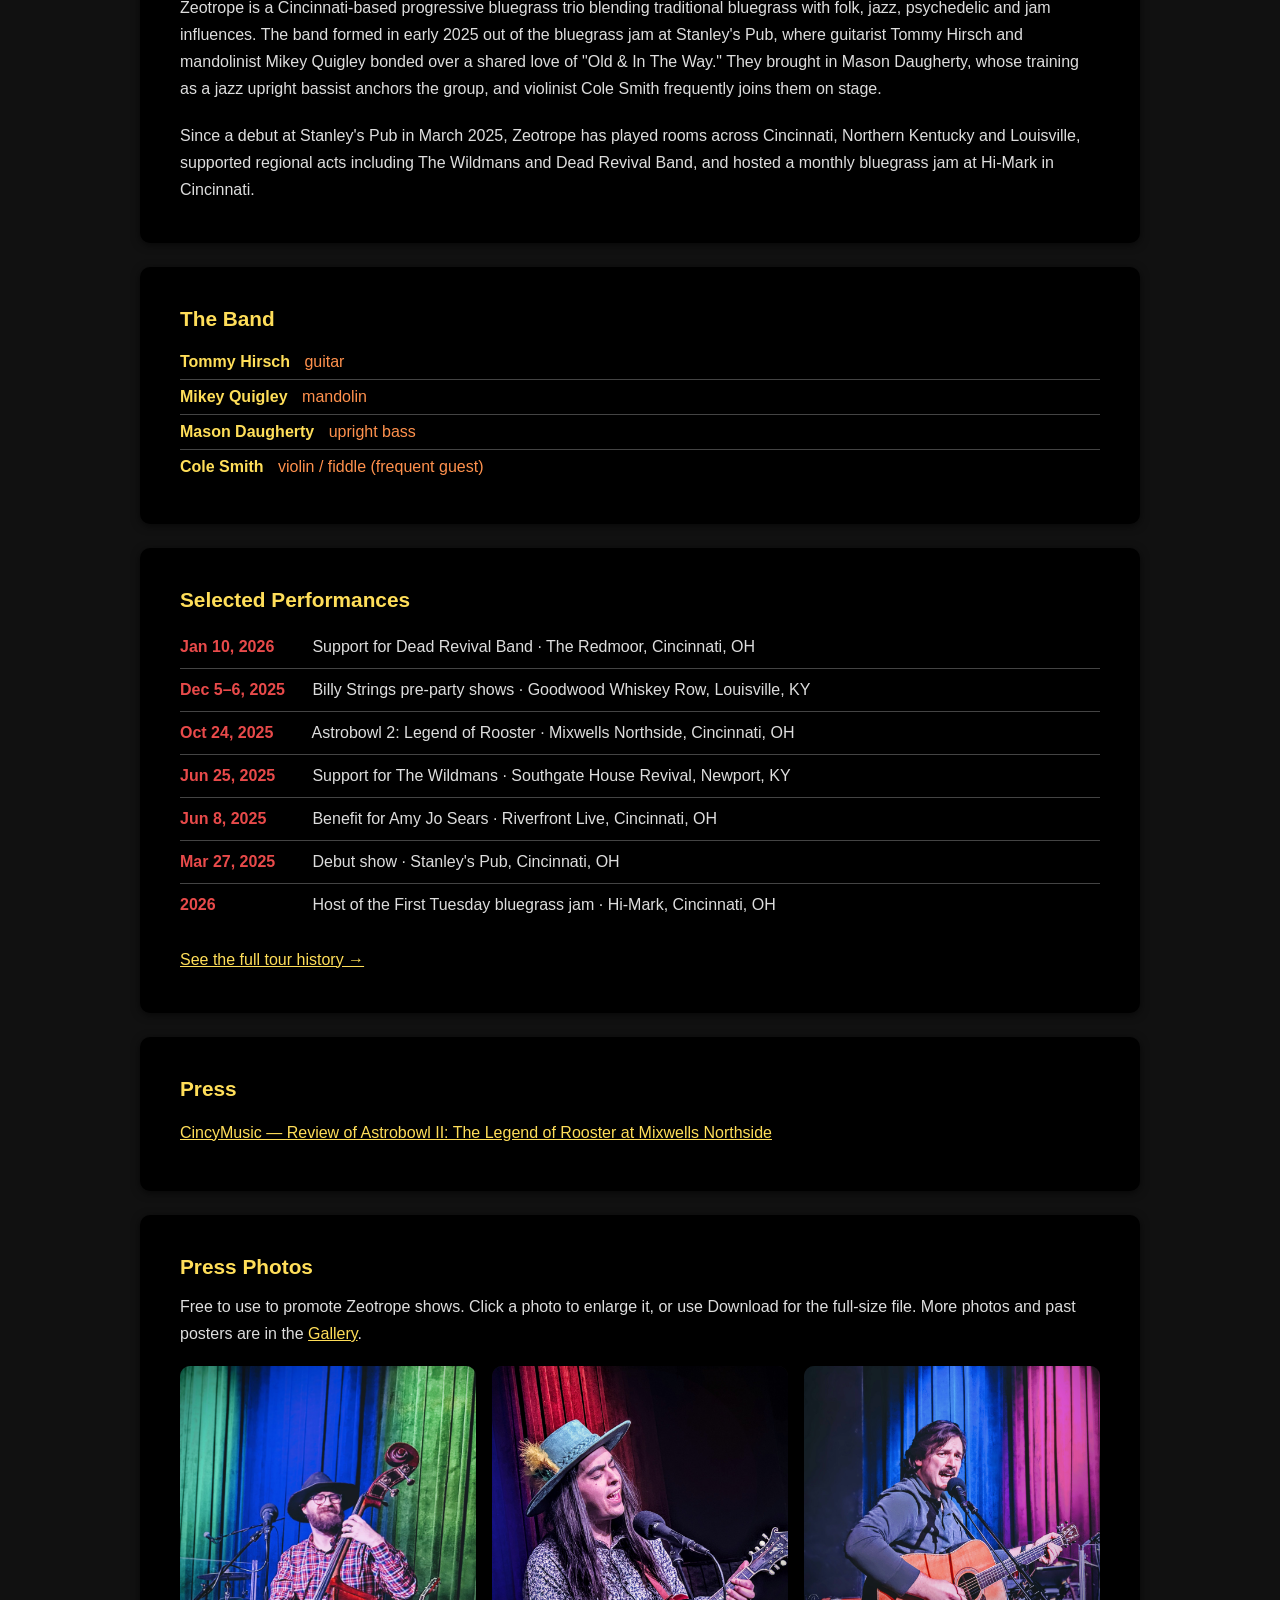
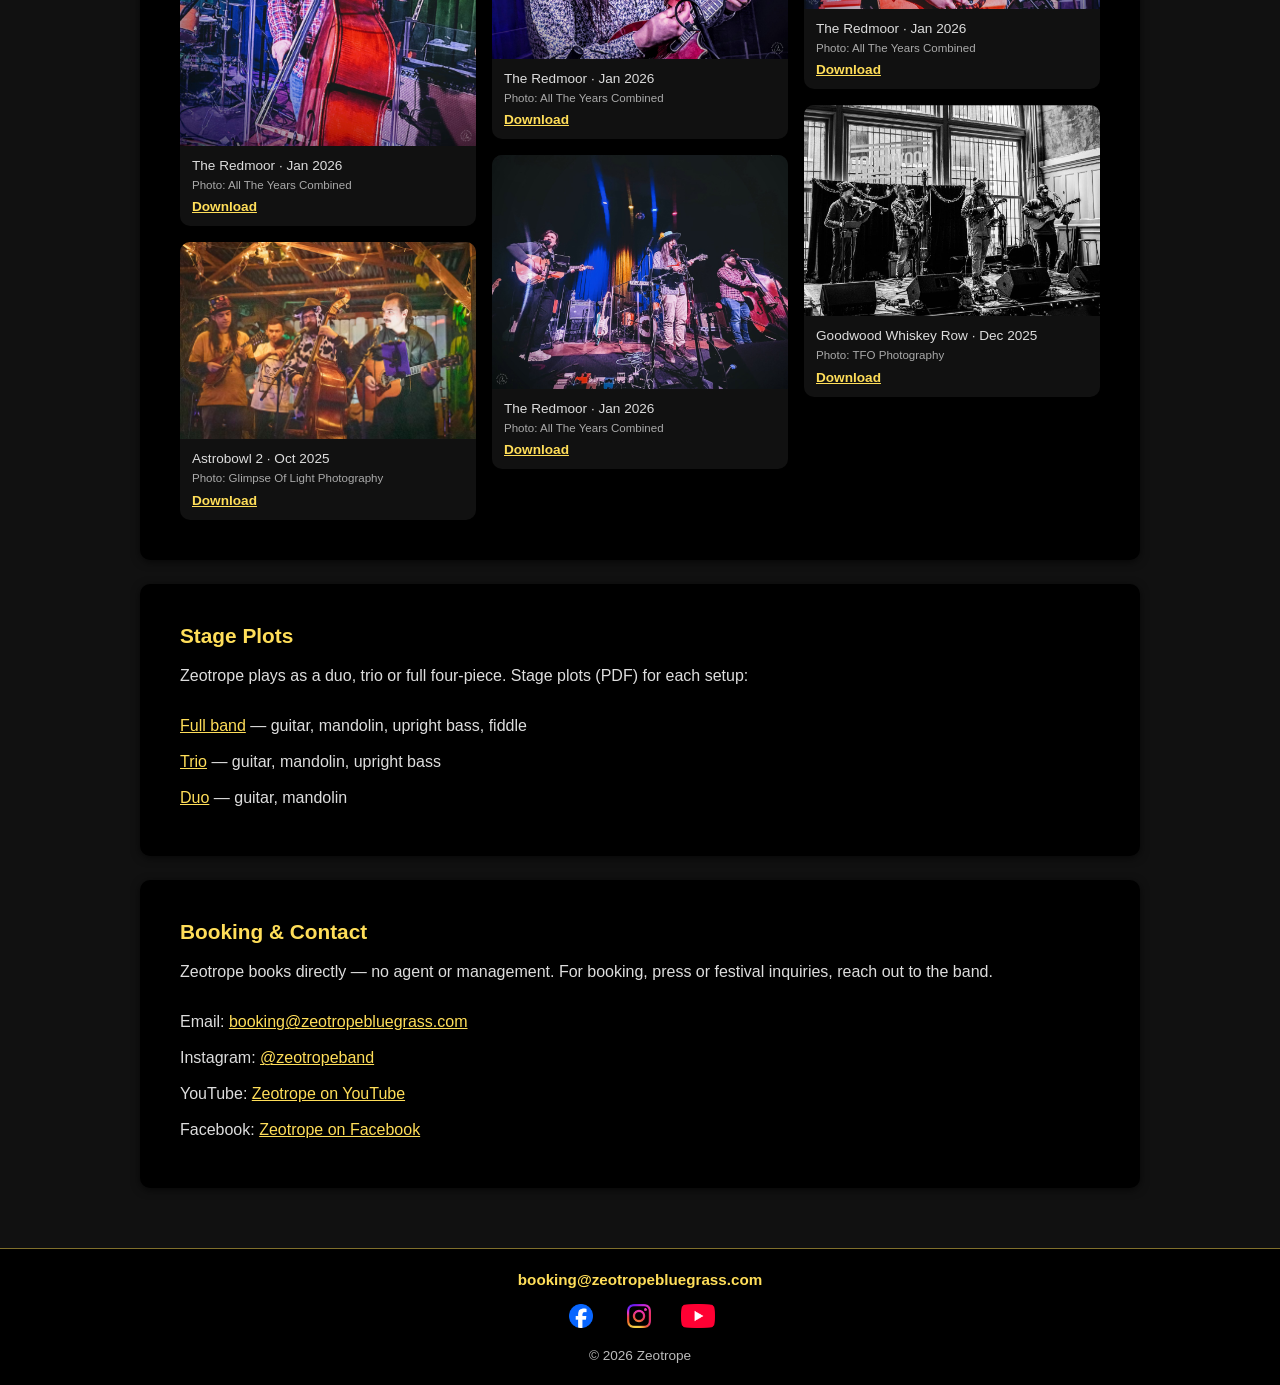
==== commit a7df0f0b: "Bio Update" ====
--- a/epk/index.html
+++ b/epk/index.html
@@ -4,15 +4,25 @@
   <meta charset="UTF-8">
   <meta name="viewport" content="width=device-width, initial-scale=1.0">
   <title>Press Kit | Zeotrope</title>
+  <meta property="og:type" content="website">
+  <meta property="og:site_name" content="Zeotrope">
+  <meta property="og:title" content="Zeotrope Press Kit">
+  <meta property="og:description" content="Zeotrope press kit: bio, lineup, selected performances, press photos and booking contact.">
+  <meta property="og:url" content="https://zeotropebluegrass.com/epk/">
+  <meta property="og:image" content="https://zeotropebluegrass.com/assets/images/og-logo.jpg">
+  <meta property="og:image:width" content="1200">
+  <meta property="og:image:height" content="630">
+  <meta property="og:image:alt" content="Zeotrope logo: carousel horses above the band name">
+  <meta name="twitter:card" content="summary_large_image">
   <meta name="robots" content="noindex, nofollow"> <!-- unlisted page: send the /epk/ link directly -->
   <meta name="description" content="Zeotrope press kit: bio, lineup, selected performances, press photos and booking contact for a Cincinnati progressive bluegrass band.">
-  <link rel="stylesheet" href="../css/site.css?v=11">
-  <link rel="stylesheet" href="../css/gallery.css?v=11">
-  <link rel="stylesheet" href="../css/epk.css?v=11">
+  <link rel="stylesheet" href="../css/site.css?v=13">
+  <link rel="stylesheet" href="../css/gallery.css?v=13">
+  <link rel="stylesheet" href="../css/epk.css?v=13">
 </head>
 <body class="page">
   <!-- Shared header + nav (edit js/nav.js to change it everywhere) -->
-  <script src="../js/nav.js?v=11"></script>
+  <script src="../js/nav.js?v=13"></script>
 
   <!--
     DRAFT: written from the band's own site content (bio + tour history). Instagram and
@@ -62,12 +72,12 @@
     <!-- Bio -->
     <section class="content-box" aria-labelledby="bio-h">
       <h2 id="bio-h">Bio</h2>
-      <!-- TODO(band): rewrite in your own voice. The "Jerry Garcia" line is my reading of an unfinished sentence on the Bio page. -->
+      <!-- TODO(band): rewrite in your own voice. -->
       <p>
         Zeotrope is a Cincinnati-based progressive bluegrass trio blending traditional bluegrass with folk,
         jazz, psychedelic and jam influences. The band formed in early 2025 out of the bluegrass jam at
         Stanley's Pub, where guitarist Tommy Hirsch and mandolinist Mikey Quigley bonded over a shared love
-        of Jerry Garcia's music. They brought in Mason Daugherty, whose training as a jazz upright bassist
+        of &quot;Old &amp; In The Way.&quot; They brought in Mason Daugherty, whose training as a jazz upright bassist
         anchors the group, and violinist Cole Smith frequently joins them on stage.
       </p>
       <p>
--- a/css/gallery.css
+++ b/css/gallery.css
@@ -219,3 +219,41 @@
   font-size: 0.85em;
   opacity: 0.75;
 }
+
+/* Featured video at the top of the gallery: 16:9, scales to the page width */
+.gallery-video {
+  max-width: 800px;
+  margin: 0 auto 24px;
+}
+
+.gallery-video .video-embed {
+  position: relative;
+  width: 100%;
+  aspect-ratio: 16 / 9;
+  background: #111;
+  border-radius: 8px;
+  overflow: hidden;
+}
+
+.gallery-video .video-embed iframe {
+  position: absolute;
+  inset: 0;
+  width: 100%;
+  height: 100%;
+  border: 0;
+}
+
+.gallery-video .video-caption {
+  text-align: center;
+  margin-top: 10px;
+}
+
+.gallery-video .video-caption a {
+  color: #ffde59;
+  font-weight: bold;
+  text-decoration: none;
+}
+
+.gallery-video .video-caption a:hover {
+  text-decoration: underline;
+}
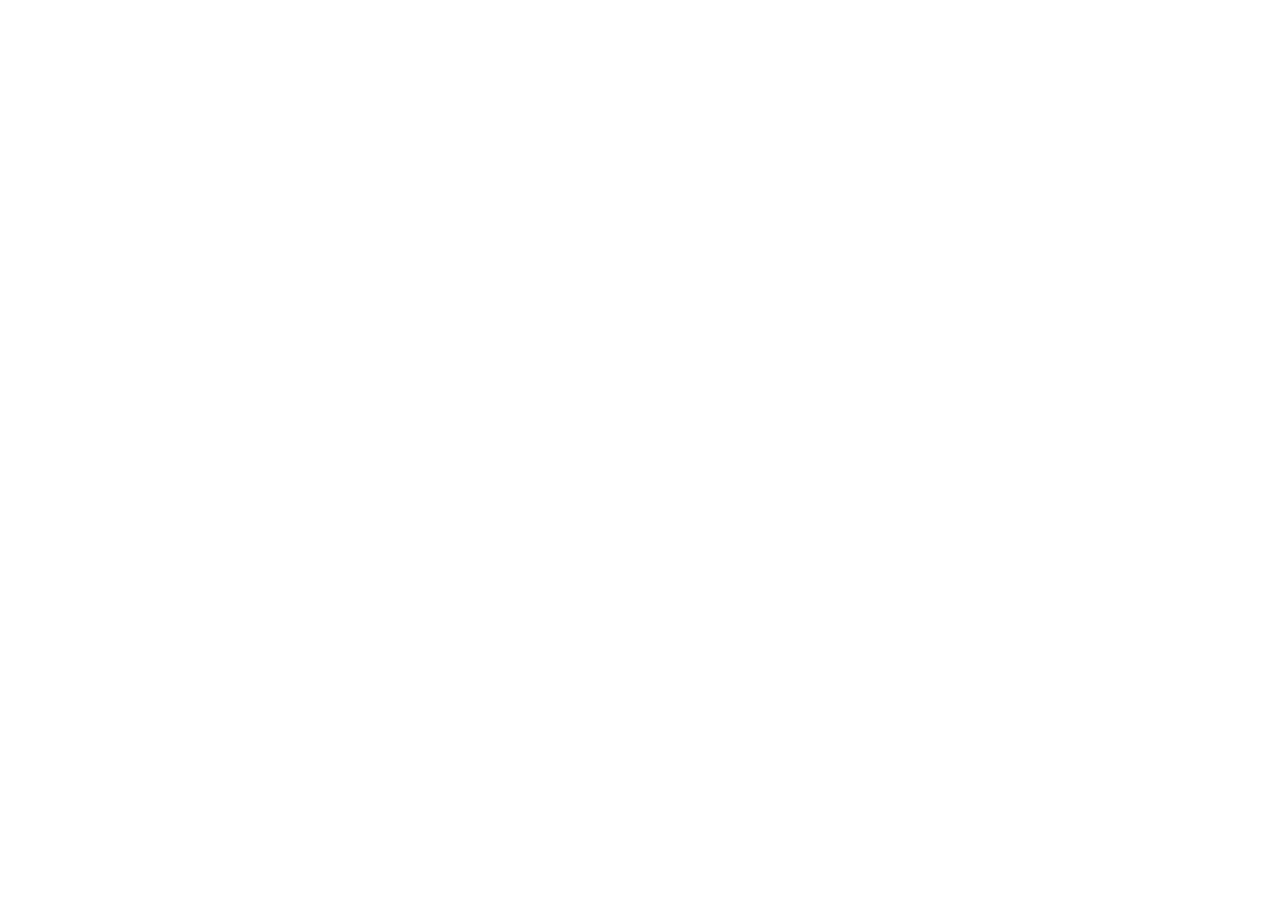
==== commit 2a6a7dd8: "URLs" ====
--- a/epk/index.html
+++ b/epk/index.html
@@ -1,219 +1,8 @@
 <!DOCTYPE html>
-<html lang="en">
-<head>
-  <meta charset="UTF-8">
-  <meta name="viewport" content="width=device-width, initial-scale=1.0">
-  <title>Press Kit | Zeotrope</title>
-  <meta property="og:type" content="website">
-  <meta property="og:site_name" content="Zeotrope">
-  <meta property="og:title" content="Zeotrope Press Kit">
-  <meta property="og:description" content="Zeotrope press kit: bio, lineup, selected performances, press photos and booking contact.">
-  <meta property="og:url" content="https://zeotropebluegrass.com/epk/">
-  <meta property="og:image" content="https://zeotropebluegrass.com/assets/images/og-logo.jpg">
-  <meta property="og:image:width" content="1200">
-  <meta property="og:image:height" content="630">
-  <meta property="og:image:alt" content="Zeotrope logo: carousel horses above the band name">
-  <meta name="twitter:card" content="summary_large_image">
-  <meta name="robots" content="noindex, nofollow"> <!-- unlisted page: send the /epk/ link directly -->
-  <meta name="description" content="Zeotrope press kit: bio, lineup, selected performances, press photos and booking contact for a Cincinnati progressive bluegrass band.">
-  <link rel="stylesheet" href="../css/site.css?v=13">
-  <link rel="stylesheet" href="../css/gallery.css?v=13">
-  <link rel="stylesheet" href="../css/epk.css?v=13">
-</head>
-<body class="page">
-  <!-- Shared header + nav (edit js/nav.js to change it everywhere) -->
-  <script src="../js/nav.js?v=13"></script>
-
-  <!--
-    DRAFT: written from the band's own site content (bio + tour history). Instagram and
-    Facebook could not be read automatically, so please check every fact against what the
-    band would say. Search this file for "TODO" to find spots that need band input.
-  -->
-
-  <div class="content-container epk">
-
-    <!-- Header -->
-    <header class="content-box epk-header">
-      <p class="epk-label">Press Kit</p>
-      <h1>Zeotrope</h1>
-      <p class="epk-tagline">Cincinnati progressive bluegrass</p>
-    </header>
-
-    <!-- Quick facts (replaces the follower/listener numbers other kits use) -->
-    <section class="content-box" aria-labelledby="facts-h">
-      <h2 id="facts-h">Quick Facts</h2>
-      <dl class="facts">
-        <div><dt>Based in</dt><dd>Cincinnati, OH</dd></div>
-        <div><dt>Sound</dt><dd>Progressive bluegrass blending traditional, folk, jazz, psychedelic and jam</dd></div>
-        <div><dt>Formed</dt><dd>Early 2025 &mdash; debut show March 27, 2025</dd></div>
-        <div><dt>Lineup</dt><dd>Duo, trio or full four-piece &mdash; guitar, mandolin, upright bass and fiddle</dd></div>
-        <div><dt>Plays</dt><dd>Cincinnati, Northern Kentucky and Louisville</dd></div>
-        <div><dt>Booking</dt><dd>Direct &mdash; <a href="mailto:booking@zeotropebluegrass.com">booking@zeotropebluegrass.com</a></dd></div>
-      </dl>
-    </section>
-
-    <!-- Listen & Watch -->
-    <section class="content-box" aria-labelledby="watch-h">
-      <h2 id="watch-h">Listen &amp; Watch</h2>
-      <div class="video-embed">
-        <iframe src="https://www.youtube-nocookie.com/embed/isxkt7oC374"
-                title="Zeotrope: &quot;What Does It Mean?&quot; - Live at Radio Artifact"
-                loading="lazy"
-                allow="accelerometer; clipboard-write; encrypted-media; gyroscope; picture-in-picture; web-share"
-                referrerpolicy="strict-origin-when-cross-origin"
-                allowfullscreen></iframe>
-      </div>
-      <p class="video-links">
-        <a href="https://www.youtube.com/watch?v=isxkt7oC374" target="_blank" rel="noopener noreferrer">Watch &ldquo;What Does It Mean?&rdquo; &mdash; Live at Radio Artifact on YouTube</a><br>
-        <a href="https://www.youtube.com/@ZeotropeBluegrass" target="_blank" rel="noopener noreferrer">More videos on the Zeotrope YouTube channel &rarr;</a>
-      </p>
-    </section>
-
-    <!-- Bio -->
-    <section class="content-box" aria-labelledby="bio-h">
-      <h2 id="bio-h">Bio</h2>
-      <!-- TODO(band): rewrite in your own voice. -->
-      <p>
-        Zeotrope is a Cincinnati-based progressive bluegrass trio blending traditional bluegrass with folk,
-        jazz, psychedelic and jam influences. The band formed in early 2025 out of the bluegrass jam at
-        Stanley's Pub, where guitarist Tommy Hirsch and mandolinist Mikey Quigley bonded over a shared love
-        of &quot;Old &amp; In The Way.&quot; They brought in Mason Daugherty, whose training as a jazz upright bassist
-        anchors the group, and violinist Cole Smith frequently joins them on stage.
-      </p>
-      <p>
-        Since a debut at Stanley's Pub in March 2025, Zeotrope has played rooms across Cincinnati, Northern
-        Kentucky and Louisville, supported regional acts including The Wildmans and Dead Revival Band, and
-        hosted a monthly bluegrass jam at Hi-Mark in Cincinnati.
-      </p>
-    </section>
-
-    <!-- Lineup -->
-    <section class="content-box" aria-labelledby="band-h">
-      <h2 id="band-h">The Band</h2>
-      <ul class="lineup">
-        <li><strong>Tommy Hirsch</strong> <span>guitar</span></li>
-        <li><strong>Mikey Quigley</strong> <span>mandolin</span></li>
-        <li><strong>Mason Daugherty</strong> <span>upright bass</span></li>
-        <li><strong>Cole Smith</strong> <span>violin / fiddle (frequent guest)</span></li>
-      </ul>
-      <!-- TODO(band): add vocals/harmonies per member if you want them listed. -->
-    </section>
-
-    <!-- Selected performances -->
-    <section class="content-box" aria-labelledby="shows-h">
-      <h2 id="shows-h">Selected Performances</h2>
-      <ul class="highlights">
-        <li><span class="when">Jan 10, 2026</span> Support for Dead Revival Band &middot; The Redmoor, Cincinnati, OH</li>
-        <li><span class="when">Dec 5&ndash;6, 2025</span> Billy Strings pre-party shows &middot; Goodwood Whiskey Row, Louisville, KY</li>
-        <li><span class="when">Oct 24, 2025</span> Astrobowl 2: Legend of Rooster &middot; Mixwells Northside, Cincinnati, OH</li>
-        <li><span class="when">Jun 25, 2025</span> Support for The Wildmans &middot; Southgate House Revival, Newport, KY</li>
-        <li><span class="when">Jun 8, 2025</span> Benefit for Amy Jo Sears &middot; Riverfront Live, Cincinnati, OH</li>
-        <li><span class="when">Mar 27, 2025</span> Debut show &middot; Stanley's Pub, Cincinnati, OH</li>
-        <li><span class="when">2026</span> Host of the First Tuesday bluegrass jam &middot; Hi-Mark, Cincinnati, OH</li>
-      </ul>
-      <p><a href="tour.html">See the full tour history &rarr;</a></p>
-    </section>
-
-    <!-- Press -->
-    <section class="content-box" aria-labelledby="press-h">
-      <h2 id="press-h">Press</h2>
-      <ul class="press-list">
-        <li>
-          <a href="https://cincymusic.com/blog/2025/10/review-astrobowl-ii-the-legend-of-rooster-at-mixwells-northside" target="_blank" rel="noopener noreferrer">CincyMusic &mdash; Review of Astrobowl II: The Legend of Rooster at Mixwells Northside</a>
-        </li>
-      </ul>
-      <!-- TODO(band): add any other write-ups, radio spots or interviews here. -->
-    </section>
-
-
-    <!-- Press photos -->
-    <section class="content-box" aria-labelledby="photos-h">
-      <h2 id="photos-h">Press Photos</h2>
-      <p>Free to use to promote Zeotrope shows. Click a photo to enlarge it, or use Download for the full-size file. More photos and past posters are in the <a href="gallery.html">Gallery</a>.</p>
-      <!-- Redmoor photos are credited to All The Years Combined; add credits for other photos here if needed. -->
-      <ul class="gallery-grid press-gallery">
-        <li class="gallery-item">
-          <figure>
-            <a href="../assets/photos/redmoor-4.jpg" data-lightbox download data-caption="The Redmoor · Jan 2026 · Photo: All The Years Combined">
-              <img src="../assets/photos/redmoor-4.jpg" width="1597" height="2048" loading="lazy"
-                   alt="The upright bassist, in a plaid shirt and black hat, stands with his bass in front of green and blue curtains.">
-            </a>
-            <figcaption>The Redmoor &middot; Jan 2026<span class="credit">Photo: All The Years Combined</span><a class="dl" href="../assets/photos/redmoor-4.jpg" download>Download</a></figcaption>
-          </figure>
-        </li>
-        <li class="gallery-item">
-          <figure>
-            <a href="../assets/photos/astrobowl-1.jpg" data-lightbox download data-caption="Astrobowl 2 · Oct 2025 · Photo: Glimpse Of Light Photography">
-              <img src="../assets/photos/astrobowl-1.jpg" width="1200" height="800" loading="lazy"
-                   alt="The band on a string-lit covered stage: a mandolinist in a decorated hat, a fiddler, an upright bassist in a cow-print hoodie and a guitarist at the microphone.">
-            </a>
-            <figcaption>Astrobowl 2 &middot; Oct 2025<span class="credit">Photo: Glimpse Of Light Photography</span><a class="dl" href="../assets/photos/astrobowl-1.jpg" download>Download</a></figcaption>
-          </figure>
-        </li>
-        <li class="gallery-item">
-          <figure>
-            <a href="../assets/photos/redmoor-5.jpg" data-lightbox download data-caption="The Redmoor · Jan 2026 · Photo: All The Years Combined">
-              <img src="../assets/photos/redmoor-5.jpg" width="2048" height="2023" loading="lazy"
-                   alt="The mandolinist, in a teal feathered hat, sings while playing mandolin in front of a red curtain.">
-            </a>
-            <figcaption>The Redmoor &middot; Jan 2026<span class="credit">Photo: All The Years Combined</span><a class="dl" href="../assets/photos/redmoor-5.jpg" download>Download</a></figcaption>
-          </figure>
-        </li>
-        <li class="gallery-item">
-          <figure>
-            <a href="../assets/photos/redmoor-2.jpg" data-lightbox download data-caption="The Redmoor · Jan 2026 · Photo: All The Years Combined">
-              <img src="../assets/photos/redmoor-2.jpg" width="2048" height="1621" loading="lazy"
-                   alt="The guitarist, mandolinist and upright bassist playing in colored stage light at The Redmoor, with a drum kit and amps behind them.">
-            </a>
-            <figcaption>The Redmoor &middot; Jan 2026<span class="credit">Photo: All The Years Combined</span><a class="dl" href="../assets/photos/redmoor-2.jpg" download>Download</a></figcaption>
-          </figure>
-        </li>
-        <li class="gallery-item">
-          <figure>
-            <a href="../assets/photos/redmoor-3.jpg" data-lightbox download data-caption="The Redmoor · Jan 2026 · Photo: All The Years Combined">
-              <img src="../assets/photos/redmoor-3.jpg" width="2048" height="1677" loading="lazy"
-                   alt="The guitarist sings into a microphone while playing acoustic guitar in front of blue and pink curtains.">
-            </a>
-            <figcaption>The Redmoor &middot; Jan 2026<span class="credit">Photo: All The Years Combined</span><a class="dl" href="../assets/photos/redmoor-3.jpg" download>Download</a></figcaption>
-          </figure>
-        </li>
-        <li class="gallery-item">
-          <figure>
-            <a href="../assets/photos/goodwood-1.jpg" data-lightbox download data-caption="Goodwood Whiskey Row · Dec 2025 · Photo: TFO Photography">
-              <img src="../assets/photos/goodwood-1.jpg" width="1079" height="771" loading="lazy"
-                   alt="Black-and-white photo of the band performing in a bright room with tall windows at Goodwood Whiskey Row.">
-            </a>
-            <figcaption>Goodwood Whiskey Row &middot; Dec 2025<span class="credit">Photo: TFO Photography</span><a class="dl" href="../assets/photos/goodwood-1.jpg" download>Download</a></figcaption>
-          </figure>
-        </li>
-      </ul>
-    </section>
-
-    <!-- Stage plots -->
-    <section class="content-box" aria-labelledby="stage-h">
-      <h2 id="stage-h">Stage Plots</h2>
-      <p>Zeotrope plays as a duo, trio or full four-piece. Stage plots (PDF) for each setup:</p>
-      <ul class="press-list">
-        <li><a href="../assets/downloads/zeotrope-stage-plot-full-band.pdf" target="_blank" rel="noopener noreferrer">Full band</a> &mdash; guitar, mandolin, upright bass, fiddle</li>
-        <li><a href="../assets/downloads/zeotrope-stage-plot-trio.pdf" target="_blank" rel="noopener noreferrer">Trio</a> &mdash; guitar, mandolin, upright bass</li>
-        <li><a href="../assets/downloads/zeotrope-stage-plot-duo.pdf" target="_blank" rel="noopener noreferrer">Duo</a> &mdash; guitar, mandolin</li>
-      </ul>
-    </section>
-
-    <!-- Contact -->
-    <section class="content-box" aria-labelledby="contact-h">
-      <h2 id="contact-h">Booking &amp; Contact</h2>
-      <p>Zeotrope books directly &mdash; no agent or management. For booking, press or festival inquiries, reach out to the band.</p>
-      <ul class="press-list">
-        <li>Email: <a href="mailto:booking@zeotropebluegrass.com">booking@zeotropebluegrass.com</a></li>
-        <li>Instagram: <a href="https://www.instagram.com/zeotropeband/" target="_blank" rel="noopener noreferrer">@zeotropeband</a></li>
-        <li>YouTube: <a href="https://www.youtube.com/@ZeotropeBluegrass" target="_blank" rel="noopener noreferrer">Zeotrope on YouTube</a></li>
-        <li>Facebook: <a href="https://www.facebook.com/p/Zeotrope-61574275161086/" target="_blank" rel="noopener noreferrer">Zeotrope on Facebook</a></li>
-      </ul>
-      <!-- TODO(band): optional extras venues like to see: typical set lengths, and whether you travel beyond the tri-state area. -->
-    </section>
-
-  </div>
-  <script src="../js/gallery.js"></script>
-</body>
-</html>
+<html lang="en"><head><meta charset="utf-8">
+<title>Zeotrope</title>
+<meta name="robots" content="noindex">
+<link rel="canonical" href="https://zeotropebluegrass.com/epk">
+<meta http-equiv="refresh" content="0; url=https://zeotropebluegrass.com/epk">
+<script>location.replace("https://zeotropebluegrass.com/epk");</script>
+</head><body><p>Moved to <a href="https://zeotropebluegrass.com/epk">https://zeotropebluegrass.com/epk</a>.</p></body></html>
